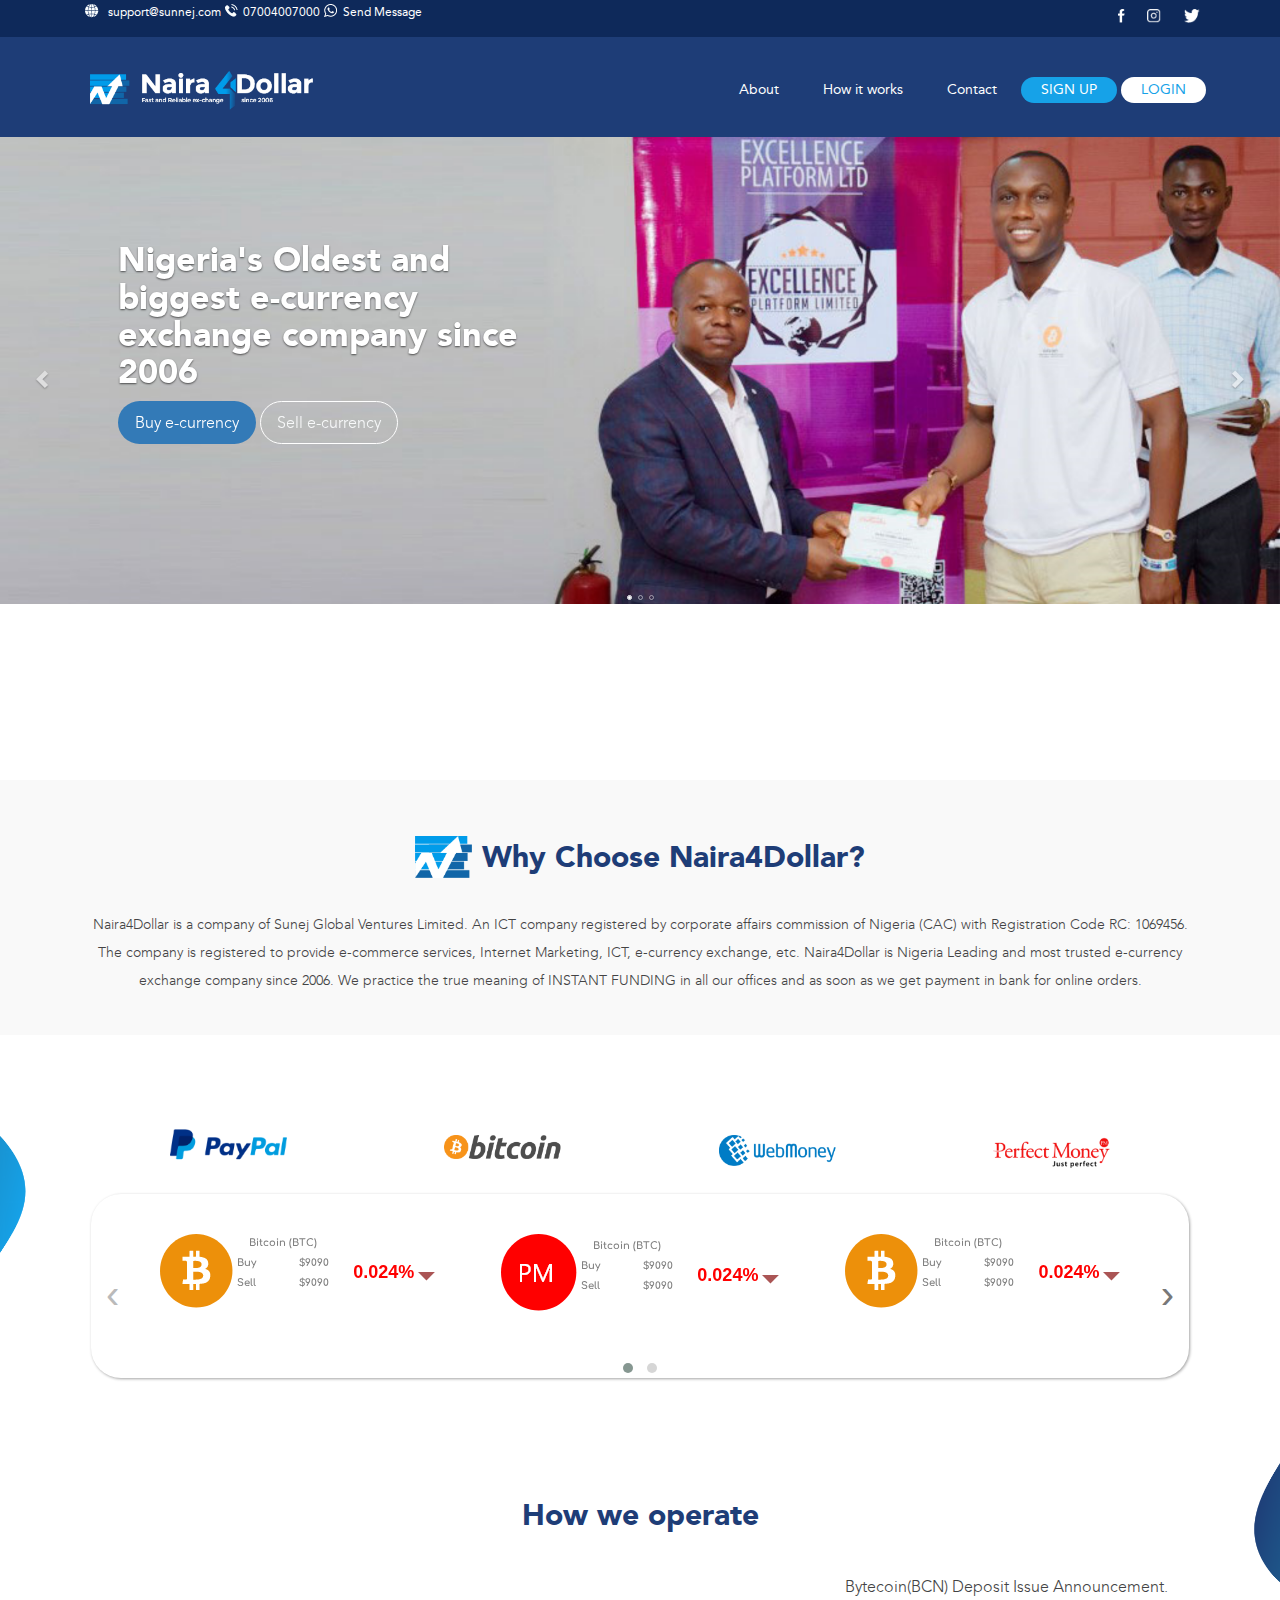
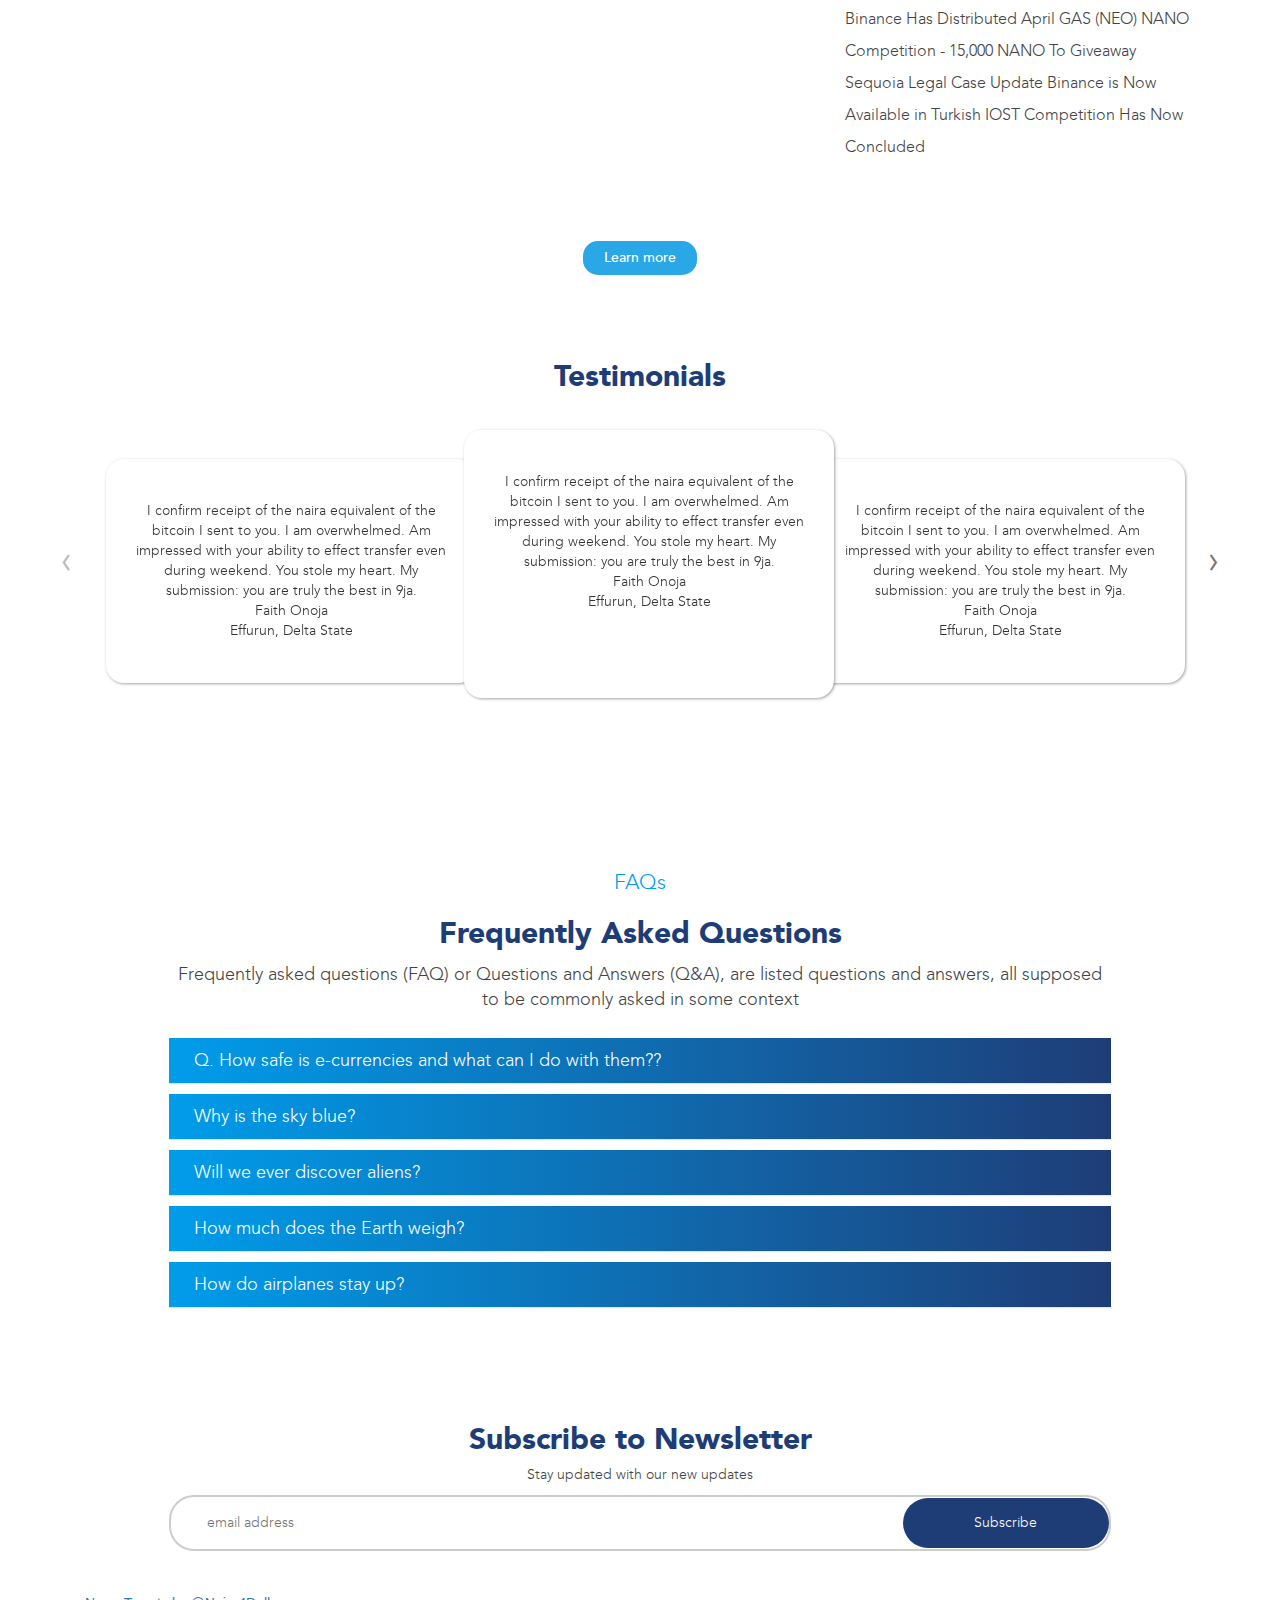
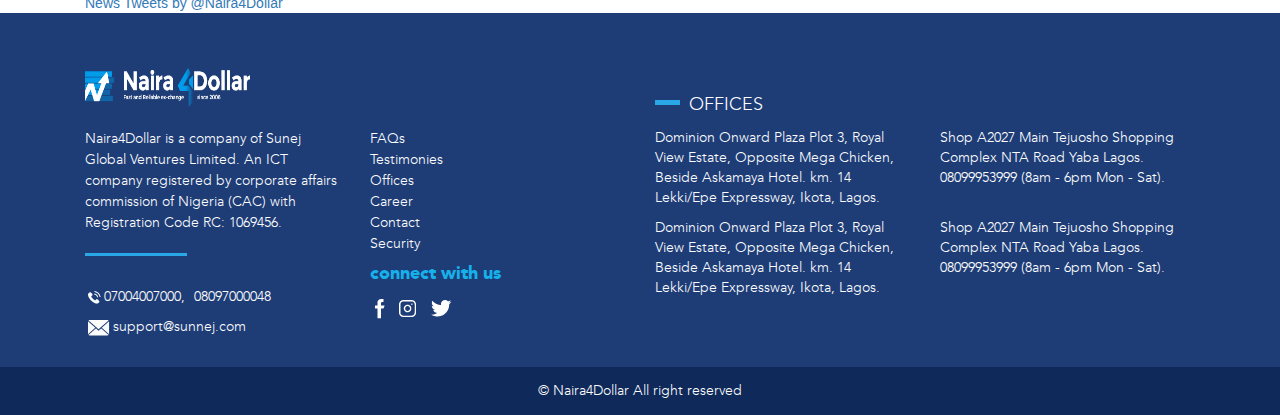
==== index.html @ 86e7f6fc "bug fix" ====
<html lang="en">
<head>
    <meta charset="UTF-8">
    <meta name="viewport" content="width=device-width, initial-scale=1.0">
    <meta http-equiv="X-UA-Compatible" content="ie=edge">
    <title>Naira4Dollar | Home</title>
    <link rel="stylesheet" href="https://code.ionicframework.com/ionicons/2.0.1/css/ionicons.min.css">
    <!-- owl carousel stylesheet -->
    <link rel="stylesheet" href="./OwlCarousel2-2.3.4/dist/assets/owl.carousel.css">
    <link rel="stylesheet" href="./OwlCarousel2-2.3.4/dist/assets/owl.theme.default.min.css">
    <!-- Bootstrap Stylesheet -->
    <link rel="stylesheet" href="https://stackpath.bootstrapcdn.com/bootstrap/4.3.1/css/bootstrap.min.css" integrity="sha384-ggOyR0iXCbMQv3Xipma34MD+dH/1fQ784/j6cY/iJTQUOhcWr7x9JvoRxT2MZw1T" crossorigin="anonymous">
    <!-- project stylesheet -->
    <link rel="stylesheet" href="./css/style.css">
    <link href="https://fonts.googleapis.com/css?family=Comfortaa:300,400,500,600,700&display=swap" rel="stylesheet">

    <!-- Bootstrap Scripts -->
    <link rel="stylesheet" href="https://maxcdn.bootstrapcdn.com/bootstrap/3.4.0/css/bootstrap.min.css">

    <script src="https://code.jquery.com/jquery-3.3.1.slim.min.js" integrity="sha384-q8i/X+965DzO0rT7abK41JStQIAqVgRVzpbzo5smXKp4YfRvH+8abtTE1Pi6jizo" crossorigin="anonymous"></script>
  
    <script src="https://ajax.googleapis.com/ajax/libs/jquery/3.4.1/jquery.min.js"></script>
    <script src="https://maxcdn.bootstrapcdn.com/bootstrap/3.4.0/js/bootstrap.min.js"></script>
    <style>
      .owl-prev{
        left: -30px;
      }
      .owl-next{
        right: -30px;
      }
      .owl-prev, .owl-next {
        position: absolute;
      }
      .owl-prev span, .owl-next span{
        font-size: 60px;
        color: #787878
      }
      .owl.theme .owl-nav [class*="owl-"]:hover{
        background-color: transparent;
      }
    </style>
  </head>
<body>
    <div class="container-fluid px-0">
        <!-- navbar -->
        <header>
                <div class="container top-nav">
                    <div class="row">
                        <div class="col-lg-6 col-8">
                            <img src="./images/globe.png" alt="globe image"> <a href="mailto:support@sunnej.com">support@sunnej.com</a>
                            <img src="./images/call.png" alt="call image" /><a href="tel:+2347004007000">07004007000</a>
                            <img src="./images/whatsapp.png" alt="whatsapp image" /><a href="">Send Message</a>
                        </div>
                        <div class="col-lg-6 col-4 padding-lr0">
                            <span class="float-right">
                                <a href="https://www.facebook.com/Naira4dollar-1039979582847102/" target="_blank" rel="noopener noreferrer"><img src="./images/facebook.png" alt=""></a> 
                               <a href="https://instagram.com/naira4dollar" target="_blank" rel="noopener noreferrer"><img src="./images/instagram.png" alt=""></a> 
                               <a href="https://twitter.com/Naira4Dollar" target="_blank" rel="noopener noreferrer"><img src="./images/tiwtter.png" alt=""></a> 
                            </span>
                        </div>
                    </div>
                </div>
                <section class="navigation">
                        <div class="nav-container">
                          <div class="brand">
                            <a href="index.html">
                                <img class="logo" src="./images/Group 537.png" alt="logo">
                            </a>
                          </div>
                          <nav class="">
                            <div class="nav-mobile"><a id="nav-toggle" href="#!"><span></span></a></div>
                            <ul class="nav-list">
                              <img class="hide-desktop" src="./images/logo-2.png" alt="">
                              <li>
                                <a href="./about.html">About</a>
                              </li>
                              <li>
                                <a href="./howItWorks.html">How it works</a>
                              </li>
                              
                              <li>
                                <a href="./contact.html">Contact</a>
                              </li>
                              
                              <li>
                                <a href="./register.html">SIGN UP</a>
                              </li>
                              <li>
                                <a href="./login.html">LOGIN</a>
                              </li>
                            </ul>
                          </nav>
                        </div>
                      </section>
        </header>

        <div class="carousel-wrapper">
          <div id="myCarousel" class="carousel slide" >
            <!-- Indicators -->
            <ol class="carousel-indicators">
              <li data-target="#myCarousel" data-slide-to="0" class="active"></li>
              <li data-target="#myCarousel" data-slide-to="1"></li>
              <li data-target="#myCarousel" data-slide-to="2"></li>
            </ol>
        
            <!-- Wrapper for slides -->
            <div class="carousel-inner">
        
              <div class="item active">
                <img src="./images/Mask Group 15.png" alt="Los Angeles" style="width:100%;">
                <div class="carousel-caption">
                  <h3>Nigeria's Oldest and biggest e-currency exchange company since 2006</h3>
                  <div class="btn-container">
                    <button class="btn btn-primary btn-lg buy">Buy e-currency</button>
                    <button class="btn btn-outline-light btn-lg sell">Sell e-currency</button>
                  </div>
                </div>
              </div>
        
              <div class="item">
                <img src="./images/Mask Group 15@2x.png" alt="Chicago" style="width:100%;">
                <div class="carousel-caption">
                  <h3>Nigeria's Oldest and biggest e-currency exchange company since 2006</h3>
                  <div class="btn-container">
                    <button class="btn btn-primary btn-lg buy">Buy e-currency</button>
                    <button class="btn btn-outline btn-lg sell">Sell e-currency</button>
                  </div>
                </div>
              </div>
            
              <div class="item">
                <img src="./images/Mask Group 15@2x.png" alt="New York" style="width:100%;">
                <div class="carousel-caption">
                  <h3>Nigeria's Oldest and biggest e-currency exchange company since 2006</h3>
                  <div class="btn-container">
                    <button class="btn btn-primary btn-lg buy">Buy e-currency</button>
                    <button class="btn btn-outline btn-lg sell">Sell e-currency</button>
                  </div>
                </div>
              </div>
          
            </div>
        
            <!-- Left and right controls -->
            <a class="left carousel-control no-bg-image" href="#myCarousel" data-slide="prev">
              <span class="glyphicon glyphicon-chevron-left"></span>
              <span class="sr-only">Previous</span>
            </a>
            <a class="right carousel-control no-bg-image" href="#myCarousel" data-slide="next">
              <span class="glyphicon glyphicon-chevron-right"></span>
              <span class="sr-only">Next</span>
            </a>
          </div>
        </div>

      
        <div class="why-choose">  
            <div class="container">
              <div class="header text-center">
                  <img src="./images/trend.png" alt="trend graph"><h2>Why Choose Naira4Dollar?</h2>
              </div>
                <div class="row">
                  <div class="col-md-12">
                      Naira4Dollar is a company of Sunej Global Ventures Limited. An ICT company registered by corporate affairs commission of Nigeria (CAC) with Registration Code RC: 1069456. The company is registered to provide e-commerce services, Internet Marketing, ICT, 
                      e-currency exchange, etc. Naira4Dollar is Nigeria Leading and most trusted e-currency exchange company since 2006. We practice the true meaning of INSTANT FUNDING in all our offices and as soon as we get payment in bank for online orders.
                  </div>
                </div>
            </div>
        </div>

        <div class="weird-ellipse">
          <img src="./images/ellipse.png" class="ellipse-one" alt="">
          <img src="./images/ellipse.png" class="ellipse-two" alt="">
        </div>
        <div class="container payment-images">
          <div class="row coin-images-container">
            <div class="col-md-3 col-3 text-center">
              <img src="./images/paypal.png" alt="" class="img-fluid paypal-adjust">
            </div>
            <div class="col-md-3 col-3 text-center">
              <img src="./images/bitcoin.png" alt="" class="img-fluid">
            </div>
            <div class="col-md-3 col-3 text-center">
              <img src="./images/webMoney.png" alt="" class="img-fluid">
            </div>
            <div class="col-md-3 col-3 text-center">
              <img src="./images/perfectMoney.png" alt="" class="img-fluid">
            </div>
            <div class="col-md-12 rates hide-mobile">
                <div class="owl-carousel owl-theme">
                    <div class="item">
                      <div class="coin-image">
                        <img src="./images/bt.png" alt="">
                      </div>
                      <div class="rate-stats">
                        <span>Bitcoin (BTC)</span>
                        <span>Buy <span>$9090</span> </span>
                        <span>Sell <span>$9090</span></span>
                      </div>
                      <div class="rate-change">
                        <span>0.024%</span>
                        <img src="./images/arrow-down.png" alt="">
                      </div>
                    </div>
                    <div class="item">
                        <div class="coin-image">
                          <img src="./images/Group 770.png" alt="">
                        </div>
                        <div class="rate-stats">
                          <span>Bitcoin (BTC)</span>
                          <span>Buy <span>$9090</span> </span>
                          <span>Sell <span>$9090</span></span>
                        </div>
                        <div class="rate-change">
                          <span>0.024%</span>
                          <img src="./images/arrow-down.png" alt="">
                        </div>
                      </div>
                      <div class="item">
                        <div class="coin-image">
                          <img src="./images/bt.png" alt="">
                        </div>
                        <div class="rate-stats">
                          <span>Bitcoin (BTC)</span>
                          <span>Buy <span>$9090</span> </span>
                          <span>Sell <span>$9090</span></span>
                        </div>
                        <div class="rate-change">
                          <span>0.024%</span>
                          <img src="./images/arrow-down.png" alt="">
                        </div>
                      </div>
                      <div class="item">
                        <div class="coin-image">
                          <img src="./images/bt.png" alt="">
                        </div>
                        <div class="rate-stats">
                          <span>Bitcoin (BTC)</span>
                          <span>Buy <span>$9090</span> </span>
                          <span>Sell <span>$9090</span></span>
                        </div>
                        <div class="rate-change">
                          <span>0.024%</span>
                          <img src="./images/arrow-down.png" alt="">
                        </div>
                      </div>
                      <div class="item">
                        <div class="coin-image">
                          <img src="./images/bt.png" alt="">
                        </div>
                        <div class="rate-stats">
                          <span>Bitcoin (BTC)</span>
                          <span>Buy <span>$9090</span> </span>
                          <span>Sell <span>$9090</span></span>
                        </div>
                        <div class="rate-change">
                          <span>0.024%</span>
                          <img src="./images/arrow-down.png" alt="">
                        </div>
                      </div>                   
                    
                </div>
            </div> 
        
              <div class="col-md-12 hide-desktop padding-lr0">
                  <div class="purchase-coin ">
                    <div class="signature-wrapper">
                        <div class="coin-image">
                            <img src="./images/bt.png" alt="">
                          </div>
                          <div class="rate-stats">
                            <span>Bitcoin (BTC)</span>
                            <span>Buy <span>$9090</span> </span>
                            <span>Sell <span>$9090</span></span>
                          </div>
                          <div class="rate-change">
                            <span>0.024</span>
                            <img src="./images/arrow-down.png" alt="">
                          </div>
                          
                    </div>
                    <div class="signature-wrapper">
                        <div class="coin-image">
                            <img src="./images/bt.png" alt="">
                          </div>
                          <div class="rate-stats">
                            <span>Bitcoin (BTC)</span>
                            <span>Buy <span>$9090</span> </span>
                            <span>Sell <span>$9090</span></span>
                          </div>
                          <div class="rate-change">
                            <span>0.024</span>
                            <img src="./images/arrow-down.png" alt="">
                          </div>
                          
                    </div>
                    <div class="signature-wrapper">
                        <div class="coin-image">
                            <img src="./images/Group 770.png" alt="">
                          </div>
                          <div class="rate-stats">
                            <span>Bitcoin (BTC)</span>
                            <span>Buy <span>$9090</span> </span>
                            <span>Sell <span>$9090</span></span>
                          </div>
                          <div class="rate-change">
                            <span>0.024</span>
                            <img src="./images/arrow-down.png" alt="">
                          </div>
                          
                    </div>
                      
                      
                    </div>
              </div>
                
              
                     
          </div>
          
              
         
          
        </div>
        <div class="container operate">
            <div class="text-center"><h2>How we operate</h2></div>
            <div class="row">
                
                <div class="col-md-4">
                    <iframe width="100%" height="250" frameborder="0" src="https://www.youtube.com/embed/k0AQb5_U7mo"></iframe>
                </div>
                <div class="col-md-4">
                    <iframe width="100%" height="250" frameborder="0" src="https://www.youtube.com/embed/k0AQb5_U7mo"></iframe>
                  <!-- <video src="https://www.w3schools.com/html/mov_bbb.mp4" controls></video> -->
                </div>
                <div class="col-md-4 operate-caption">
                    Bytecoin(BCN) Deposit Issue Announcement. Binance Has Distributed April GAS (NEO)
                    NANO Competition - 15,000 NANO To Giveaway Sequoia Legal Case Update Binance is Now Available in Turkish IOST Competition Has Now Concluded
                    
                </div>
                <div class="col-md-12 learn-more text-center"><a>Learn more</a></div>
            </div> 
        </div>

        <div class="container testimonials">
          <div class="text-center"><h2>Testimonials</h2></div>
          <div class="owl-carousel owl-theme">
              <div class="item text-center">
                <div class="testimonial-text">
                    I confirm receipt of the naira equivalent of the bitcoin I sent to you. I am overwhelmed. Am impressed with your ability to effect transfer even during weekend. You stole my heart. My submission: you are truly the best in 9ja.                    
                </div>
                <div class="testionial-name">  
                    Faith Onoja 
                </div>
                <div class="testimonial-location">
                    Effurun, Delta State 
                </div>
              </div>
              <div class="item text-center">
                  <div class="testimonial-text">
                      I confirm receipt of the naira equivalent of the bitcoin I sent to you. I am overwhelmed. Am impressed with your ability to effect transfer even during weekend. You stole my heart. My submission: you are truly the best in 9ja.                    
                  </div>
                  <div class="testionial-name">  
                      Faith Onoja 
                  </div>
                  <div class="testimonial-location">
                      Effurun, Delta State 
                  </div>
                </div>
                                            
                <div class="item text-center">
                    <div class="testimonial-text">
                        I confirm receipt of the naira equivalent of the bitcoin I sent to you. I am overwhelmed. Am impressed with your ability to effect transfer even during weekend. You stole my heart. My submission: you are truly the best in 9ja.                    
                    </div>
                    <div class="testionial-name">  
                        Faith Onoja 
                    </div>
                    <div class="testimonial-location">
                        Effurun, Delta State 
                    </div>
                  </div> 
                  <div class="item text-center">
                    <div class="testimonial-text">
                        I confirm receipt of the naira equivalent of the bitcoin I sent to you. I am overwhelmed. Am impressed with your ability to effect transfer even during weekend. You stole my heart. My submission: you are truly the best in 9ja.                    
                    </div>
                    <div class="testionial-name">  
                        Faith Onoja 
                    </div>
                    <div class="testimonial-location">
                        Effurun, Delta State 
                    </div>
                  </div>
                  <div class="item text-center">
                    <div class="testimonial-text">
                        I confirm receipt of the naira equivalent of the bitcoin I sent to you. I am overwhelmed. Am impressed with your ability to effect transfer even during weekend. You stole my heart. My submission: you are truly the best in 9ja.                    
                    </div>
                    <div class="testionial-name">  
                        Faith Onoja 
                    </div>
                    <div class="testimonial-location">
                        Effurun, Delta State 
                    </div>
                  </div>             
          </div>
        </div>

        <div class="container">
          <div class="faq">
              <div class="faq-heading text-center">
                  <h6>FAQs</h6>
                  <h2>Frequently Asked Questions</h2>
                  <p>Frequently asked questions (FAQ) or Questions and Answers (Q&A), are listed questions and answers,
                      all supposed to be commonly asked in some context
                  </p>
              </div>
              
          
              <div class="accordion">
                <div class="accordion-item">
                  <a>Q. How safe is e-currencies and what can I do with them??</a>
                  <div class="content">
                    <p>A. No one can guaranttee the safety of e-currencies, they can disappear anytime. Just buy/keep as much as you need only. E-currencies are used online as means of exchange for goods and services over the internet. Before you can use e-currency, the merchant/beneficiary must accept it. 
                        E-currencies are mostly used for Forex, Gambling/games, Investments, ad bookings, hosting/Domain names, etc. .</p>
                  </div>
                </div>
                <div class="accordion-item">
                  <a>Why is the sky blue?</a>
                  <div class="content">
                    <p>Lorem ipsum dolor sit amet, consectetur adipiscing elit, sed do eiusmod tempor incididunt ut labore et dolore magna aliqua. Elementum sagittis vitae et leo duis ut. Ut tortor pretium viverra suspendisse potenti.</p>
                  </div>
                </div>
                <div class="accordion-item">
                  <a>Will we ever discover aliens?</a>
                  <div class="content">
                    <p>Lorem ipsum dolor sit amet, consectetur adipiscing elit, sed do eiusmod tempor incididunt ut labore et dolore magna aliqua. Elementum sagittis vitae et leo duis ut. Ut tortor pretium viverra suspendisse potenti.</p>
                  </div>
                </div>
                <div class="accordion-item">
                  <a>How much does the Earth weigh?</a>
                  <div class="content">
                    <p>Lorem ipsum dolor sit amet, consectetur adipiscing elit, sed do eiusmod tempor incididunt ut labore et dolore magna aliqua. Elementum sagittis vitae et leo duis ut. Ut tortor pretium viverra suspendisse potenti.</p>
                  </div>
                </div>
                <div class="accordion-item">
                  <a>How do airplanes stay up?</a>
                  <div class="content">
                    <p>Lorem ipsum dolor sit amet, consectetur adipiscing elit, sed do eiusmod tempor incididunt ut labore et dolore magna aliqua. Elementum sagittis vitae et leo duis ut. Ut tortor pretium viverra suspendisse potenti.</p>
                  </div>
                </div>
              </div>
              
          </div>
            
          </div>

        <div class="container">
          <div class="newsletter text-center">
            <div class="newsletter-heading">
                <h2>Subscribe to Newsletter</h2>
                <p>Stay updated with our new updates</p>
            </div>
            <div class="input-subscribe">
              <div class="input">
                <input type="text" name="" id="" placeholder="email address">
              </div>
              <div class="submit">
                <button type="submit">Subscribe</button>
              </div>
            </div>
          </div>
        </div>
        <div class="container">
          <div class="tweet-tweet"><a class="twitter-timeline" height="750" href="https://twitter.com/Naira4Dollar/favorites" data-widget-id="339222108657840128" data-chrome="nofooter ">News Tweets by @Naira4Dollar</a>
            <script>!function(d,s,id){var js,fjs=d.getElementsByTagName(s)[0],p=/^http:/.test(d.location)?'http':'https';if(!d.getElementById(id)){js=d.createElement(s);js.id=id;js.src=p+"://platform.twitter.com/widgets.js";fjs.parentNode.insertBefore(js,fjs);}}(document,"script","twitter-wjs");</script>
            </div>
            
        </div>

        <footer>
            <div class="container">
              <div class="row">
                <div class="col-md-3 about">
                  <div class="footer-heading">
                    <img src="./images/Group 537.png" alt="">
                  </div>
                  <div class="footer-content">
                    <p>Naira4Dollar is a company of Sunej Global Ventures Limited. An ICT company registered by corporate affairs commission of Nigeria (CAC) with Registration Code RC: 1069456. </p>
                    
                  </div>
                  <div class="media-footer">
                      <a href="tel:+2347004007000"><img src="./images/call.png" alt="call image" />07004007000,</a>
                      <a href="tel:+2347004007000">08097000048</a>
                      <a href="mailto:support@sunnej.com"> <img src="./images/Group 665.png" alt="globe image">support@sunnej.com</a>
                      
        
                  </div>
                </div>
                <div class="col-md-3 twitter">
                  <!-- <div class="twitter-feed">
                      <a class="twitter-timeline" href="https://twitter.com/Naira4Dollar?ref_src=twsrc%5Etfw">Tweets by Naira4Dollar</a> <script async src="https://platform.twitter.com/widgets.js" charset="utf-8"></script>
                  </div> -->
                  <div class="static-pages">
                      <div class="footer-heading">
                          <img src="./images/Group 537.png" alt="">
                      </div>
                    <ul class="page-listing">
                        <li>FAQs</li>
                        <li>Testimonies</li>
                        <li>Offices</li>
                        <li>Career</li>
                        <li>Contact</li>
                        <li>Security</li>
                        
                    </ul>
                    <div class="social-links">
                      <h4>connect with us</h4>
                      <img src="./images/facebook.png" alt="">
                      <img src="./images/instagram.png" alt="">
                      <img src="./images/tiwtter.png" alt="">
                    </div>
                  </div>
                </div>
                <div class="col-md-6 offices">
                    <div class="footer-heading">
                        <span></span><h5>OFFICES</h5>
                    </div>
                    <div class="row">
                      <div class="col-6">
                          <p>
                              Dominion Onward Plaza 
                              Plot 3, Royal View Estate, 
                              Opposite Mega Chicken, 
                              Beside Askamaya Hotel. 
                              km. 14 Lekki/Epe Expressway, 
                              Ikota, Lagos.
                      </p> 
                    
                      </div>
                      <div class="col-6">
                          <p>
                              Shop A2027 Main Tejuosho Shopping Complex
                              NTA Road Yaba Lagos. 
                              08099953999
                              (8am - 6pm Mon - Sat).
                      </p>
                      </div>
                      <div class="col-6">
                          <p>
                              Dominion Onward Plaza 
                              Plot 3, Royal View Estate, 
                              Opposite Mega Chicken, 
                              Beside Askamaya Hotel. 
                              km. 14 Lekki/Epe Expressway, 
                              Ikota, Lagos.
                      </p> 
                    
                      </div>
                      <div class="col-6">
                          <p>
                              Shop A2027 Main Tejuosho Shopping Complex
                              NTA Road Yaba Lagos. 
                              08099953999
                              (8am - 6pm Mon - Sat).
                        </p>
                      </div>
                    </div>
                </div>
                
              </div>
            </div>
            <div class="footer-bottom">
                <span>&copy; Naira4Dollar All right reserved</span>
            </div>
          </footer>
        
      

    </div>
    <!-- <script>
      $(document).ready(function(){
        $(".owl-carousel").owlCarousel();
      });
    </script> -->
  
    <script>
      const items = document.querySelectorAll(".accordion a");

      function toggleAccordion(){
        this.classList.toggle('active');
        this.nextElementSibling.classList.toggle('active');
      }
      items.forEach(item => item.addEventListener('click', toggleAccordion));
    </script>
    
    <!-- <script src="./js/faq.js"></script> -->
    <script src="./js/navbar.js"></script>
    <script src="https://cdnjs.cloudflare.com/ajax/libs/OwlCarousel2/2.3.4/owl.carousel.min.js"></script>
    <script src="./OwlCarousel2-2.3.4/docs/assets/vendors/jquery.min.js"></script>
    <script src="./OwlCarousel2-2.3.4/dist/owl.carousel.js"></script>
    <script>
    $(document).ready(function(){
      $('.owl-carousel').on('initialized.owl.carousel translate.owl.carousel', function(e){
                  idx = e.item.index;
                  console.log(idx);
                  $('.owl-item.remove-padding').removeClass('remove-padding');
                  $('.owl-item.medium').removeClass('medium');
                  $('.owl-item.remove-paddingg').removeClass('remove-paddingg');
                  // $('.owl-item').eq(idx).addClass('big');
                  $('.owl-item').eq(idx-4).addClass('medium');
                  $('.owl-item').eq(idx+4).addClass('remove-padding');
                  $('.owl-item').eq(idx-2).addClass('remove-paddingg');
                  
          });

          $('.owl-carousel').owlCarousel({
              loop:false,
              margin:10,
              responsiveClass:true,
              autoplay:false,
              responsive:{
                  0:{
                      items:1,
                      nav:true
                  },
                  600:{
                      items:1,
                      nav:false
                  },
                  1000:{
                      items:3,
                      nav:true,
                      loop:false
                  }
              }
          })

          
    });

   
    </script>
    <script>
      window.onload = setInterval(runScript, 1000)
      
      function runScript(){
        if(document.getElementById('twitter-widget-0')){
          console.log(true);
          var twitterText =  document.querySelectorAll('.timeline-Tweet-text');
          for (let index = 0; index < twitterText.length; index++) {
            const element = twitterText[index];
            element.style.fontSize = "16px !important";
        
          }
        }
       
      }
     
    </script>
    <script src="./js/instafeed.js"></script>
    <script type="text/javascript">
      var feed = new Instafeed({
          get: 'tagged',
          tagName: 'awesome',
          clientId: '46ed85b0bd5f4029be1743af7db867c6',
          userId: '3953285504', 
          accessToken: ''
      });
      feed.run();
  </script>  
    <!-- <script>
          var owlBtns = document.querySelectorAll('.testimonials .owl-nav button span');
          var activeOnes = [];
          console.log(owlBtns)
          Array.from(owlBtns).forEach(element => {
            element.addEventListener('click', () => {
              var inactiveOnes = document.querySelectorAll('.testimonials .owl-carousel .owl-stage .item')
              inactiveOnes[0].classList.remove('middle-testimonial');
              activeOnes = document.querySelectorAll('.testimonials .owl-carousel .owl-stage .active')
              activeOnes[1].classList.add('middle-testimonial');
            })
          });
          
    
      </script> -->
</body>
</html>
---- css/style.css ----
@charset "UTF-8";
@font-face {
  font-family: "Avenir Black";
  src: url("../fonts/Avenir-Black-webfont.woff");
}

@font-face {
  font-family: "Avenir Light";
  src: url("../fonts/avenir-light-webfont.woff");
}

@font-face {
  font-family: "Avenir Medium";
  src: url("../fonts/Avenir-Medium-webfont.woff");
}

@font-face {
  font-family: "Avenir Roman";
  src: url("../fonts/Avenir-Roman-webfont.woff");
}

body {
  margin: 0;
  overflow-x: hidden;
  font-family: "Avenir Light";
}

div {
  margin: 0;
}

.hide-desktop {
  display: none;
}

@media screen and (max-width: 768px) {
  .hide-desktop {
    display: block;
  }
}

.hide-mobile {
  display: none;
}

@media screen and (min-width: 767px) {
  .hide-mobile {
    display: block;
  }
}

.padding-lr0 {
  position: relative;
}

@media screen and (min-width: 767px) {
  .padding-lr0 {
    padding-left: 0px !important;
    padding-right: 0px !important;
  }
}

.padding-left0_ {
  position: relative;
}

@media screen and (min-width: 767px) {
  .padding-left0_ {
    padding-left: 0px !important;
  }
}

@media screen and (min-width: 767px) {
  .padding-right0_ {
    padding-right: 0px !important;
  }
}

.row_ {
  display: -webkit-box;
  display: -ms-flexbox;
  display: flex;
  -ms-flex-wrap: wrap;
      flex-wrap: wrap;
}

.col_ {
  -webkit-box-flex: 1;
      -ms-flex: 1 0 18%;
          flex: 1 0 18%;
  /* The important bit. This percentage decides your columns. 
   The percent can be px. It just represents your minimum starting width.
    */
  margin: 5px;
  background: tomato;
  height: auto;
  color: white;
  display: -webkit-box;
  display: -ms-flexbox;
  display: flex;
  -webkit-box-align: center;
      -ms-flex-align: center;
          align-items: center;
  -webkit-box-pack: center;
      -ms-flex-pack: center;
          justify-content: center;
}

.owl-carousel .owl-item.big {
  background: #ac0000 !important;
}

.purchase-coin {
  -webkit-box-shadow: 1px 1px 3px rgba(0, 0, 0, 0.36);
          box-shadow: 1px 1px 3px rgba(0, 0, 0, 0.36);
  color: #808080;
  padding: 2rem 1rem 0rem 0rem;
  border-radius: 30px;
}

.purchase-coin .signature-wrapper .coin-image {
  display: inline-block;
}

.purchase-coin .signature-wrapper .coin-image img {
  width: 100%;
}

.purchase-coin .signature-wrapper .rate-stats {
  display: inline-block;
  top: 10px;
  padding-left: 10px;
  position: relative;
}

.purchase-coin .signature-wrapper .rate-stats img {
  width: 100%;
}

.purchase-coin .signature-wrapper .rate-stats span {
  display: block;
  font-family: "Comfortaa", cursive;
  font-weight: bolder;
  font-size: 10px;
  line-height: 2;
}

.purchase-coin .signature-wrapper .rate-stats span span {
  padding-left: 40px;
  display: inline-block;
}

.purchase-coin .signature-wrapper .rate-change {
  display: inline-block;
  position: relative;
  top: 20px;
  padding-left: 10px;
}

.purchase-coin .signature-wrapper .rate-change img {
  width: 40%;
  left: 40px;
  bottom: 20px;
  position: relative;
}

.purchase-coin .signature-wrapper .rate-change span {
  display: inline-block;
  font-weight: bolder;
  font-size: 18px;
  color: red;
}

#upload-avatar {
  z-index: 99991080 !important;
}

#upload-avatar .modal-content {
  width: 80%;
}

#upload-avatar .modal-content form select {
  width: 90%;
  padding: 0.8em;
}

#upload-avatar .modal-content form input {
  width: 90%;
  padding: 0.5em;
}

#upload-avatar .modal-content form button {
  background-color: aqua;
}

@media only screen and (max-width: 800px) {
  /* Force table to not be like tables anymore */
  #no-more-tables table,
  #no-more-tables thead,
  #no-more-tables tbody,
  #no-more-tables th,
  #no-more-tables td,
  #no-more-tables tr {
    display: block;
  }
  /* Hide table headers (but not display: none;, for accessibility) */
  #no-more-tables thead tr {
    position: absolute;
    top: -9999px;
    left: -9999px;
  }
  #no-more-tables tr {
    border: 1px solid #ccc;
  }
  #no-more-tables td {
    /* Behave  like a "row" */
    border: none;
    border-bottom: 1px solid #eee;
    position: relative;
    padding-left: 50%;
    white-space: normal;
    text-align: left;
  }
  #no-more-tables td:before {
    /* Now like a table header */
    position: absolute;
    /* Top/left values mimic padding */
    top: 6px;
    left: 6px;
    width: 45%;
    padding-right: 10px;
    white-space: nowrap;
    text-align: left;
    font-weight: bold;
  }
  /*
	Label the data
	*/
  #no-more-tables td:before {
    content: attr(data-title);
  }
}

.invalid {
  background-color: #e8f0fe !important;
}

@media screen and (min-width: 1400px) {
  .container {
    max-width: 1260px !important;
    width: 1140px !important;
  }
}

.timeline-Tweet-text {
  font-size: 20px !important;
}

@media screen and (min-width: 600px) {
  .owl-carousel .owl-item.remove-padding {
    visibility: hidden;
  }
}

@media screen and (min-width: 600px) {
  .owl-carousel .owl-item.remove-paddingg {
    visibility: hidden;
  }
}

@media screen and (min-width: 600px) {
  .owl-carousel .owl-item.medium {
    margin-right: -11px !important;
    position: relative;
    bottom: 50px;
    border-radius: 18px;
    z-index: 99999999999999;
    width: 380px;
  }
  .owl-carousel .owl-item.medium .item {
    margin: 2em 0 !important;
    height: 268px;
    -webkit-box-shadow: 1px 1px 3px rgba(0, 0, 0, 0.36);
            box-shadow: 1px 1px 3px rgba(0, 0, 0, 0.36);
    z-index: 999999 !important;
    background-color: white;
  }
}

.owl-theme .owl-nav [class*=owl-]:hover {
  background: none;
  color: #FFF;
  text-decoration: none;
  outline: none;
}

header {
  position: fixed;
  width: 100%;
  z-index: 99999;
  background-color: #0E295A;
}

header .top-nav {
  font-family: "Avenir Roman" !important;
  position: relative;
  height: 37px;
}

header .top-nav .float-right img {
  width: 85%;
  padding: 5px;
}

header .top-nav .float-right img:nth-child(2) {
  width: 85%;
  padding: 5px;
}

header .top-nav .float-right img:nth-child(3) {
  width: 85%;
  padding: 5px 0 5px 5px;
}

header .top-nav a {
  text-decoration: none;
  color: #ffffff;
  padding-left: 5px;
  vertical-align: middle;
  display: inline-block;
  padding-top: 4px;
  font-size: 12px;
}

@media screen and (max-width: 600px) {
  header .top-nav a {
    font-size: 7px;
    padding-left: 1px;
  }
}

header .top-nav a img {
  padding-left: 8px;
  vertical-align: middle;
  padding-top: 4px;
  width: 85%;
}

@media screen and (max-width: 600px) {
  header .top-nav a img {
    width: 5%;
    padding-left: 1px;
  }
}

.navigation {
  height: 100px;
  background: #1E3D77;
  width: 100%;
  padding-right: 15px;
  padding-left: 15px;
  margin-right: auto;
  margin-left: auto;
}

@media screen and (max-width: 799px) {
  .navigation {
    padding-right: 0;
    padding-left: 0;
  }
}

.brand {
  position: absolute;
  padding-left: 20px;
  float: left;
  line-height: 100px;
  text-transform: uppercase;
  font-size: 1.4em;
}

@media screen and (max-width: 570px) {
  .brand {
    padding-left: 15px;
  }
}

.brand a,
.brand a:visited {
  color: #ffffff;
  text-decoration: none;
}

.brand a img,
.brand a:visited img {
  width: 60%;
  padding-top: 30px;
}

@media screen and (max-width: 570px) {
  .brand a img,
  .brand a:visited img {
    padding-top: 15px;
  }
}

.nav-container {
  max-width: 1000px;
  margin: 0 auto;
}

@media screen and (min-width: 1200px) {
  .nav-container {
    max-width: 1140px;
  }
}

nav {
  float: right;
}

nav ul {
  list-style: none;
  margin: 40px 0px 0px 0px;
  padding: 0;
}

@media screen and (max-width: 760px) {
  nav ul {
    background-color: white;
    border-top: 7px solid #2AA7E6;
  }
  nav ul img {
    position: relative;
    width: 55%;
    padding: 15px;
    bottom: 24px;
  }
}

nav ul li {
  float: left;
  position: relative;
  margin-right: 4px;
}

@media screen and (max-width: 768px) {
  nav ul li:nth-child(2) {
    background-color: rgba(42, 167, 230, 0.1);
  }
  nav ul li:nth-child(2):after {
    display: block;
    content: "";
    border-bottom: 1px solid #fff;
    width: 70%;
    margin-left: 35px;
  }
}

@media screen and (max-width: 768px) {
  nav ul li:nth-child(3) {
    background-color: rgba(42, 167, 230, 0.1);
  }
  nav ul li:nth-child(3):after {
    display: block;
    content: "";
    border-bottom: 1px solid #fff;
    width: 70%;
    margin-left: 35px;
  }
}

@media screen and (max-width: 768px) {
  nav ul li:nth-child(4) {
    background-color: rgba(42, 167, 230, 0.1);
    margin-bottom: 15px;
  }
  nav ul li:nth-child(4):after {
    display: block;
    content: "";
    border-bottom: 1px solid #fff;
    width: 70%;
    margin-left: 35px;
  }
}

@media screen and (max-width: 768px) {
  nav ul li:nth-child(5) {
    text-align: center;
  }
}

nav ul li:nth-child(5) a {
  background-color: #16A2E8;
  color: white;
  z-index: 99999;
  border-radius: 15px;
  padding: 6px 20px;
}

nav ul li:nth-child(5) a:visited {
  color: #ffffff;
}

@media screen and (max-width: 799px) {
  nav ul li:nth-child(5) a {
    text-align: center;
    width: 80%;
    margin-right: 3.5%;
    margin-bottom: 8px;
    color: white !important;
  }
}

@media screen and (min-width: 768px) {
  nav ul li:nth-child(6) {
    text-align: center;
  }
}

nav ul li:nth-child(6) a {
  background-color: #ffffff;
  z-index: 99999;
  border-radius: 15px;
  padding: 6px 20px;
  color: #16A2E8;
}

@media screen and (max-width: 799px) {
  nav ul li:nth-child(6) a {
    background-color: #1E3D77;
    color: white !important;
    width: 80%;
    text-align: center;
    margin-left: 7.5%;
    margin-bottom: 8px;
  }
}

nav ul li:nth-child(6) a:visited {
  position: relative;
}

@media screen and (min-width: 600px) {
  nav ul li:nth-child(6) a:visited {
    color: #1E3D77;
  }
}

nav ul li a,
nav ul li a:visited {
  display: inline-block;
  font-family: "Avenir Roman";
  padding: 6px 20px;
  line-height: 1;
  vertical-align: middle;
  text-decoration: none;
  color: white;
}

@media screen and (max-width: 768px) {
  nav ul li a,
  nav ul li a:visited {
    color: #1E3D77;
  }
}

nav ul li a:hover,
nav ul li a:visited:hover {
  color: #ffffff;
  position: relative;
  text-decoration: none;
}

nav ul li a:not(:only-child):after,
nav ul li a:visited:not(:only-child):after {
  padding-left: 4px;
  content: ' ▾';
}

nav ul li a:active,
nav ul li a:visited:active {
  border-bottom: 3px solid white;
}

@media screen and (max-width: 799px) {
  nav ul li a,
  nav ul li a:visited {
    text-align: center;
    color: #1E3D77;
  }
}

nav ul li ul li {
  min-width: 190px;
}

nav ul li ul li a {
  padding: 15px;
  line-height: 20px;
}

.nav-dropdown {
  position: absolute;
  display: none;
  z-index: 1;
  -webkit-box-shadow: 0 3px 12px rgba(0, 0, 0, 0.15);
          box-shadow: 0 3px 12px rgba(0, 0, 0, 0.15);
}

/* Mobile navigation */
.nav-mobile {
  display: none;
  position: absolute;
  top: 37px;
  right: 0;
  background: transparent;
  height: 100px;
  width: 100px;
}

@media only screen and (max-width: 798px) {
  .nav-mobile {
    display: block;
  }
  nav {
    width: 100%;
    padding: 100px 0 0px 0;
    max-height: 300px;
  }
  nav ul {
    display: none;
    position: relative;
    bottom: 178px;
    padding-top: 50px;
    padding-bottom: 25px;
    -webkit-box-shadow: 0 3px 11px rgba(0, 0, 0, 0.11);
            box-shadow: 0 3px 11px rgba(0, 0, 0, 0.11);
  }
  nav ul li {
    float: none;
  }
  nav ul li a {
    padding: 15px 15px 15px 35px;
    line-height: 20px;
  }
  nav ul li ul li a {
    padding-left: 30px;
  }
  .nav-dropdown {
    position: static;
  }
}

@media screen and (min-width: 799px) {
  .nav-list {
    display: block !important;
  }
}

#nav-toggle {
  position: absolute;
  left: 45px;
  top: 22px;
  cursor: pointer;
  padding: 10px 35px 16px 0px;
  z-index: 9999;
}

#nav-toggle span,
#nav-toggle span:before,
#nav-toggle span:after {
  cursor: pointer;
  border-radius: 1px;
  height: 5px;
  width: 35px;
  background: white;
  position: absolute;
  display: block;
  content: '';
}

#nav-toggle span:before {
  top: -10px;
}

#nav-toggle span:after {
  bottom: -10px;
}

#nav-toggle.active span {
  background-color: transparent;
}

#nav-toggle.active span:before, #nav-toggle.active span:after {
  top: 0;
  background-color: #1E3D77;
}

#nav-toggle.active span:before {
  -webkit-transform: rotate(45deg);
          transform: rotate(45deg);
}

#nav-toggle.active span:after {
  -webkit-transform: rotate(-45deg);
          transform: rotate(-45deg);
}

.carousel-wrapper {
  position: relative;
  padding-top: 125px;
  min-height: 90vh;
}

@media screen and (max-width: 768px) {
  .carousel-wrapper .carousel-inner {
    bottom: 14px;
  }
}

@media screen and (max-width: 786px) {
  .carousel-wrapper .carousel-inner .item img {
    height: 40vh;
  }
}

@media screen and (max-width: 799px) {
  .carousel-wrapper {
    min-height: 50vh;
    padding-top: 150px;
  }
}

.carousel-wrapper img {
  bottom: 29px;
  position: relative;
}

.carousel-wrapper .no-bg-image {
  background-image: none !important;
}

.carousel-wrapper .carousel-caption {
  max-width: 400px;
  position: absolute;
  text-align: left;
  left: 9.2% !important;
  top: 15% !important;
  right: 0 !important;
  padding-bottom: 30px !important;
}

@media screen and (max-width: 600px) {
  .carousel-wrapper .carousel-caption {
    top: 8%;
    left: 5%;
  }
}

@media (min-width: 1400px) and (max-width: 1700px) {
  .carousel-wrapper .carousel-caption {
    left: 13.2% !important;
  }
}

@media screen and (min-width: 1700px) {
  .carousel-wrapper .carousel-caption {
    left: 17.2% !important;
  }
}

.carousel-wrapper .carousel-caption h3 {
  font-size: 34px;
  font-weight: bolder;
  font-family: "Avenir Black";
}

@media screen and (max-width: 600px) {
  .carousel-wrapper .carousel-caption h3 {
    font-size: 20px;
    padding-right: 25px;
  }
}

.carousel-wrapper .carousel-caption .btn-container button.buy {
  border-radius: 25px;
  font-family: "Avenir Light";
  font-size: 16px;
  border: 1px solid transparent;
}

.carousel-wrapper .carousel-caption .btn-container button.sell {
  border-radius: 25px;
  font-family: "Avenir Light";
  font-size: 16px;
  border: 1px solid white;
}

.carousel-wrapper .carousel-control .glyphicon-chevron-right, .carousel-wrapper .carousel-control .icon-next {
  right: 20% !important;
  margin-right: -10px;
}

.carousel-wrapper .carousel-control .glyphicon-chevron-left, .carousel-wrapper .carousel-control .icon-previous {
  left: 20% !important;
  margin-right: -10px;
}

.carousel-wrapper .carousel-indicators li {
  width: 3px;
  height: 3px;
  margin: 3px;
}

.carousel-wrapper .glyphicon-chevron-left, .carousel-wrapper .glyphicon-chevron-right {
  font-size: 19px !important;
}

.why-choose {
  background-color: #F9F9F9;
  padding: 4rem 0;
  position: relative;
  bottom: 30px;
}

.why-choose .header {
  padding-bottom: 2rem;
}

.why-choose .header img {
  width: 6%;
  padding-right: 1rem;
  padding-bottom: 1.3rem;
  display: inline-block;
}

@media screen and (max-width: 600px) {
  .why-choose .header img {
    width: 15%;
  }
}

.why-choose .header h2 {
  display: inline-block;
  font-family: "Avenir Black";
  color: #1E3D77;
  font-weight: bolder;
}

@media screen and (max-width: 600px) {
  .why-choose .header h2 {
    font-size: 20px;
  }
}

.why-choose img {
  width: 6%;
  padding-right: 1rem;
  padding-bottom: 1.3rem;
}

.why-choose h2 {
  display: inline-block;
  font-family: "Avenir Black";
  color: #1E3D77;
  font-weight: bolder;
}

.why-choose .col-md-12 {
  color: #434344;
  text-align: center;
  line-height: 2;
  font-family: "Avenir Light";
}

.weird-ellipse img {
  width: 28%;
}

@media screen and (max-width: 799px) {
  .weird-ellipse img {
    display: none;
  }
}

.weird-ellipse .ellipse-one {
  position: absolute;
  right: 1234px;
}

@media (min-width: 1400px) and (max-width: 1700px) {
  .weird-ellipse .ellipse-one {
    right: 1364px;
  }
}

@media screen and (min-width: 1700px) {
  .weird-ellipse .ellipse-one {
    right: 1540px;
  }
}

.weird-ellipse .ellipse-two {
  position: absolute;
  left: 1234px;
}

@media (min-width: 1400px) and (max-width: 1700px) {
  .weird-ellipse .ellipse-two {
    left: 1364px;
  }
}

@media screen and (min-width: 1700px) {
  .weird-ellipse .ellipse-two {
    left: 1540px;
  }
}

.payment-images .row {
  text-align: center;
}

.payment-images .coin-images-container {
  padding: 5em 1.5em;
}

@media screen and (max-width: 768px) {
  .payment-images .coin-images-container {
    padding: 5em 1.5em 0em 1.5em;
  }
}

.payment-images img {
  width: 48%;
}

@media screen and (max-width: 600px) {
  .payment-images img {
    width: 100%;
  }
}

.payment-images .paypal-adjust {
  position: relative;
  bottom: 20px;
}

@media screen and (max-width: 600px) {
  .payment-images .paypal-adjust {
    bottom: 8px;
  }
}

.payment-images .rates {
  -webkit-box-shadow: 1px 1px 3px rgba(0, 0, 0, 0.36);
          box-shadow: 1px 1px 3px rgba(0, 0, 0, 0.36);
  color: #808080;
  padding: 2rem 4rem 0rem 4rem;
  border-radius: 30px;
}

.payment-images .rates .coin-image {
  display: inline-block;
}

.payment-images .rates .coin-image img {
  width: 100%;
}

.payment-images .rates .rate-stats {
  display: inline-block;
  top: -22px;
  position: relative;
}

.payment-images .rates .rate-stats img {
  width: 100%;
}

.payment-images .rates .rate-stats span {
  display: block;
  font-family: "Comfortaa", cursive;
  font-weight: bolder;
  font-size: 10px;
  line-height: 2;
}

.payment-images .rates .rate-stats span span {
  padding-left: 40px;
  display: inline-block;
}

.payment-images .rates .rate-change {
  display: inline-block;
  position: relative;
  bottom: 30px;
}

.payment-images .rates .rate-change img {
  width: 100%;
  padding-left: 85px;
  bottom: 14px;
  position: relative;
}

.payment-images .rates .rate-change span {
  display: inline-block;
  font-weight: bolder;
  font-size: 18px;
  color: red;
}

.operate h2 {
  display: inline-block;
  font-family: "Avenir Black";
  color: #1E3D77;
  font-weight: bolder;
  padding: 1em;
}

@media screen and (max-width: 768px) {
  .operate .col-md-4 {
    padding: 2em 1em;
  }
}

.operate iframe, .operate video {
  border-radius: 25px;
}

.operate .operate-caption {
  font-family: "Avenir Light";
  color: #434344;
  line-height: 2;
  font-weight: lighter;
  font-size: 16px;
}

.operate .learn-more {
  margin-top: 2em;
  position: relative;
}

.operate .learn-more a {
  text-decoration: none;
  color: #fff;
  background-color: #2AA7E6;
  padding: 0.6em 1.5em;
  border-radius: 15px;
  font-family: "Avenir Medium";
}

.operate .learn-more a:hover {
  text-decoration: none;
  cursor: pointer;
  color: #fff;
}

.owl-theme .owl-stage {
  padding: 20px 0px;
}

.testimonials {
  font-family: "Avenir Light";
  padding-top: 7rem;
}

.testimonials h2 {
  font-family: "Avenir Black";
  color: #1E3D77;
  font-weight: bolder;
}

.testimonials .owl-item .item {
  -webkit-box-shadow: 1px 1px 3px rgba(0, 0, 0, 0.36);
          box-shadow: 1px 1px 3px rgba(0, 0, 0, 0.36);
  border-radius: 18px;
  padding: 3em 2em;
  max-width: 360px;
}

@media screen and (min-width: 600px) {
  .testimonials .owl-item {
    width: 355px !important;
    margin-right: 0px;
  }
  .testimonials .owl-item:active {
    z-index: 9999;
  }
  .testimonials .owl-item .item {
    -webkit-box-shadow: 1px 1px 3px rgba(0, 0, 0, 0.36);
            box-shadow: 1px 1px 3px rgba(0, 0, 0, 0.36);
    border-radius: 18px;
    padding: 3em 2em;
    min-width: 370px;
    position: relative;
    top: 30px;
    margin: 7px;
  }
}

@media screen and (min-width: 600px) and (max-width: 767px) {
  .testimonials .owl-item .item {
    min-width: 200px;
  }
}

.testimonials .owl-carousel button.owl-dot span {
  display: none;
}

.testimonials .owl-carousel .owl-stage-outer {
  padding-left: 14px;
}

.testimonials button {
  position: absolute;
  top: 0px;
}

@media screen and (max-width: 600px) {
  .testimonials button {
    display: none !important;
  }
}

.faq {
  padding: 6em;
  font-family: "Avenir Light";
}

@media screen and (max-width: 600px) {
  .faq {
    padding: 6em 0;
  }
}

.faq .faq-heading h2 {
  color: #1E3D77;
  font-family: "Avenir Black";
  font-weight: bolder;
  padding: 1.3rem;
  margin: 0;
}

.faq .faq-heading p {
  font-weight: lighter;
  font-size: 1.75rem;
  margin-bottom: 1.5em;
  font-family: "Avenir Light";
  color: #434344;
}

.faq .faq-heading h6 {
  color: #009CEA;
  font-size: 1.5em;
}

.faq .accordion .accordion-item {
  margin-bottom: 0px;
}

.faq .accordion .accordion-item a {
  background-image: -webkit-gradient(linear, left top, right top, from(#009CEA), to(#1E3D77));
  background-image: linear-gradient(to right, #009CEA, #1E3D77);
  padding: 1rem 2.5rem;
  font-family: "Avenir Light";
}

.faq .accordion .accordion-item a span {
  font-size: 16px;
  font-weight: bolder;
}

.faq .accordion a {
  position: relative;
  display: -webkit-box;
  display: -ms-flexbox;
  display: flex;
  -webkit-box-orient: vertical;
  -webkit-box-direction: normal;
  -ms-flex-direction: column;
  flex-direction: column;
  width: 100%;
  padding: 1rem 3rem 1rem 1rem;
  color: #ffffff;
  font-size: 1.75rem;
  font-weight: 400;
  border-bottom: 1px solid #e5e5e5;
}

.faq .accordion a:hover,
.faq .accordion a:hover::after {
  cursor: pointer;
  color: #ffffff;
}

.faq .accordion a:hover::after {
  color: white;
}

.faq .accordion a.active {
  color: #fff;
  border-bottom: 1px solid #03b5d2;
}

.faq .accordion a::after {
  font-family: 'Ionicons';
  content: '\f218';
  position: absolute;
  float: right;
  right: 1rem;
  font-size: 2rem;
  color: #fff;
  width: 30px;
  height: 30px;
  text-align: center;
}

.faq .accordion a.active::after {
  font-family: 'Ionicons';
  content: '\f209';
  color: #fff;
}

.faq .accordion .content {
  opacity: 0;
  padding: 0.3rem 2rem;
  max-height: 0;
  margin-bottom: 4px;
  overflow: hidden;
  clear: both;
  -webkit-transition: all 0.2s ease 0.15s;
  transition: all 0.2s ease 0.15s;
}

.faq .accordion .content p {
  font-size: 1.75rem;
  font-weight: 300;
  font-weight: lighter;
  font-family: "Avenir Light";
  color: #434344;
}

.faq .accordion .content.active {
  opacity: 1;
  padding: 1rem 2rem;
  max-height: 100%;
  -webkit-box-shadow: 1px 1px 2px rgba(0, 0, 0, 0.36);
          box-shadow: 1px 1px 2px rgba(0, 0, 0, 0.36);
  -webkit-transition: all 0.35s ease 0.15s;
  transition: all 0.35s ease 0.15s;
}

.owl-nav button {
  bottom: 50px;
}

.owl-nav button span {
  font-size: 40px;
}

.newsletter {
  padding: 0 6em 3em 6em;
}

@media screen and (max-width: 768px) {
  .newsletter {
    padding: 0 0.5em 2em 0.5em;
  }
}

.newsletter .newsletter-heading h2 {
  font-weight: bolder;
  font-family: "Avenir Black";
  color: #1E3D77;
}

.newsletter .newsletter-heading p {
  font-family: "Avenir Light";
  color: #434344;
}

.newsletter .input-subscribe {
  border-radius: 25px;
  padding: 1px;
  border: 2px solid rgba(112, 112, 112, 0.35);
}

.newsletter .input-subscribe .input {
  display: inline-block;
  width: 76%;
}

@media screen and (max-width: 600px) {
  .newsletter .input-subscribe .input {
    width: 60%;
  }
}

.newsletter .input-subscribe .input input {
  width: 100%;
  padding: 1em 2em;
  border: none;
  font-family: "Avenir Light";
  background-color: transparent;
}

.newsletter .input-subscribe .input input:focus {
  border: none;
  outline: none;
}

.newsletter .input-subscribe .submit {
  display: inline-block;
  width: 22%;
}

@media screen and (max-width: 600px) {
  .newsletter .input-subscribe .submit {
    width: 35%;
  }
}

.newsletter .input-subscribe .submit button {
  width: 100%;
  border: 10px;
  padding: 15px;
  border-radius: 25px;
  position: relative;
  left: 8px;
  font-family: "Avenir Light";
  background-color: #1E3D77;
  color: white;
}

.newsletter .input-subscribe .submit button:focus {
  outline: none;
}

.tweet-tweet iframe {
  width: 100% !important;
}

footer {
  background-color: #1E3D77;
  color: #ffffff;
  font-family: "Avenir Light";
}

footer .row {
  padding-top: 3rem;
}

footer .footer-heading {
  min-height: 85.1px;
}

footer .footer-heading img {
  width: 65%;
  padding: 1.5em 0;
}

footer .about .footer-heading img {
  width: 65%;
  padding: 1.5em 0;
  height: 85.1px;
}

footer .about .footer-content p {
  padding-bottom: 1.5em;
  line-height: 1.5;
  font-size: 14px;
}

footer .about .footer-content p:after {
  content: "";
  display: block;
  width: 40%;
  padding-top: 20px;
  border-bottom: 3px solid #2AA7E6;
}

footer .about .media-footer a {
  display: inline-block;
  padding-right: 5px;
  color: white;
}

footer .about .media-footer a:hover {
  text-decoration: none;
  color: white;
}

footer .about .media-footer a:nth-child(3) {
  display: block;
  padding-top: 10px;
}

footer .about .media-footer a img {
  padding: 3px;
}

footer .twitter .static-pages .footer-heading {
  visibility: hidden;
}

footer .twitter .static-pages ul.page-listing {
  list-style-type: none;
  padding-left: 0px;
}

footer .twitter .static-pages ul.page-listing li {
  padding-left: 0;
  line-height: 1.5;
}

footer .twitter .static-pages .social-links h4 {
  font-family: "Avenir Black";
  color: #16B0EA;
  font-weight: bolder;
}

footer .twitter .static-pages img {
  padding: 5px;
}

footer .offices .footer-heading {
  padding-top: 3em;
}

footer .offices .footer-heading span {
  border-bottom: 5px solid #2AA7E6;
  display: inline-block;
  position: relative;
  bottom: 5px;
  width: 25px;
}

footer .offices .footer-heading h5 {
  font-size: 18px;
  padding-left: 0.5em;
  display: inline-block;
}

footer .offices .row {
  padding-top: 0px !important;
}

footer .footer-bottom {
  background-color: #0E295A;
  color: #ffffff;
  text-align: center;
  margin-top: 2em;
}

footer .footer-bottom span {
  display: inline-block;
  text-align: center;
  padding: 1em 0;
}

.about-us {
  padding-top: 125px;
  font-family: "Avenir Light" !important;
}

.about-us .about-section {
  padding-top: 3em;
  padding-bottom: 3em;
}

.about-us .about-section .header {
  padding-top: 3em;
  padding-bottom: 3em;
}

.about-us .about-section .header h2 {
  font-family: "Avenir Black";
  color: #1E3D77;
  font-weight: bolder;
}

.about-us .about-section .row .col-md-6 p {
  line-height: 2;
  padding-bottom: 2em;
  font-size: 16px;
}

.awesome-features {
  font-family: "Avenir Light";
}

.awesome-features h2 {
  font-family: "Avenir Black";
  color: #1E3D77;
  font-weight: bolder;
}

.awesome-features h2:after {
  content: "";
  border-bottom: 4px solid #2AA7E6;
  width: 8%;
  display: block;
  padding-top: 0.5em;
  margin: 0px auto;
}

.awesome-features p {
  padding: 0.2em 0em 3em 0em;
  font-family: "Avenir Light";
  font-size: 20px;
}

.awesome-features .row:nth-child(2) .col-md-3 img {
  min-height: 93px;
}

@media screen and (max-width: 600px) {
  .awesome-features .row:nth-child(2) .col-md-3 img {
    width: 60%;
    min-height: 44px;
  }
}

.awesome-features .caption {
  font-family: "Avenir Light";
  padding: 2em 0;
}

.awesome-features .colleague-images h4 {
  font-weight: lighter;
  font-family: "Avenir Light";
  padding: 2em 0em;
}

.awesome-features .colleague-images h4:after {
  content: "";
  width: 5%;
  border-bottom: 4px solid #2AA7E6;
  display: block;
  margin: 0px auto;
  padding-top: 0.8em;
}

@media screen and (max-width: 600px) {
  .awesome-features .colleague-images .col-6:nth-child(2n+1) {
    padding-left: 0px !important;
  }
  .awesome-features .colleague-images .col-6:nth-child(2n) {
    padding-right: 0px !important;
  }
}

.awesome-features .colleague-images img {
  padding: 3px;
}

@media screen and (min-width: 799px) {
  .awesome-features .colleague-images img {
    height: 307px;
  }
}

.awesome-features .coin-images-container {
  padding: 4em 8em;
}

@media screen {
  .awesome-features .coin-images-container {
    padding: 4em 1em;
  }
}

.awesome-features .coin-images-container .paypal-adjust {
  position: relative;
  bottom: 15px;
}

@media screen and (max-width: 600px) {
  .awesome-features .coin-images-container .paypal-adjust {
    bottom: 8px;
  }
}

.awesome-features .coin-images-container .col-md-3 {
  text-align: center;
}

.awesome-features .coin-images-container .col-md-3 img {
  width: 50%;
}

@media screen and (max-width: 600px) {
  .awesome-features .coin-images-container .col-md-3 img {
    width: 100%;
  }
}

.how-it-works {
  padding-top: 125px;
  font-family: "Avenir Light" !important;
}

.how-it-works .how {
  padding-top: 3em;
  padding-bottom: 3em;
}

.how-it-works .how .header {
  padding: 4em 0em;
}

.how-it-works .how .header h2 {
  font-family: "Avenir Black";
  color: #1E3D77;
  font-weight: bolder;
}

.how-it-works .how .row .col-md-6 h4 {
  font-weight: bolder;
}

.how-it-works .how .row .col-md-6 p {
  line-height: 2;
}

.register {
  padding-top: 125px;
  font-family: "Avenir Light" !important;
}

.register .header {
  background-color: #F5F5F5;
  padding: 2em 0;
}

.register .header h2 {
  font-family: "Avenir Black";
  color: #1E3D77;
  font-weight: bolder;
  text-align: center;
}

.register .register-form {
  padding-top: 3em;
  padding-bottom: 3em;
}

.register .register-form .row .col-md-4 {
  background-color: #F5F5F5;
  -webkit-box-shadow: 0 3px 6px rgba(0, 0, 0, 0.11);
          box-shadow: 0 3px 6px rgba(0, 0, 0, 0.11);
  border-radius: 34px;
}

@media screen and (max-width: 600px) {
  .register .register-form .row .col-md-4 {
    margin: 1.8em;
  }
}

.register .register-form .row .col-md-4 form {
  padding: 2em;
}

.register .register-form .row .col-md-4 form .heading h3 {
  font-family: "Avenir Black";
  font-weight: bolder;
  color: #1E3D77;
}

.register .register-form .row .col-md-4 form input {
  border-radius: 25px;
  padding: 1.5em;
}

.register .register-form .row .col-md-4 form label.form-check-label {
  padding-left: 20px;
  font-family: "Avenir Light";
}

.register .register-form .row .col-md-4 form button {
  margin-top: 10px;
  width: 100%;
  padding: .75em;
  border-radius: 25px;
  background-image: -webkit-gradient(linear, left top, right top, from(#009CEA), to(#1E3D77));
  background-image: linear-gradient(to right, #009CEA, #1E3D77);
  color: white;
}

.register .register-form .row .col-md-4 form .tab .input-group-addon {
  display: inline;
  position: absolute;
  right: 20px;
  top: 6px;
  background-color: transparent;
  z-index: 99;
  border: none;
}

.register .register-form .row .col-md-4 form .tab select {
  width: 100%;
  padding: 0.7em;
  border-radius: 25px;
}

.register .nav-buttons {
  overflow: auto;
}

.register .nav-buttons .register-steps button {
  width: 49% !important;
  border: none;
}

.login {
  padding-top: 125px;
  font-family: "Avenir Light" !important;
}

.login .header {
  background-color: #F5F5F5;
  padding: 2em 0;
}

.login .header h2 {
  font-family: "Avenir Black";
  color: #1E3D77;
  font-weight: bolder;
  text-align: center;
}

.login .login-form {
  padding-top: 3em;
  padding-bottom: 3em;
}

.login .login-form .row .col-md-4 {
  background-color: #F5F5F5;
  -webkit-box-shadow: 0 3px 6px rgba(0, 0, 0, 0.11);
          box-shadow: 0 3px 6px rgba(0, 0, 0, 0.11);
  border-radius: 34px;
}

@media screen and (max-width: 600px) {
  .login .login-form .row .col-md-4 {
    margin: 1.8em;
  }
}

.login .login-form .row .col-md-4 form {
  padding: 2em;
}

.login .login-form .row .col-md-4 form .heading h3 {
  font-family: "Avenir Black";
  font-weight: bolder;
  color: #1E3D77;
}

.login .login-form .row .col-md-4 form input {
  border-radius: 25px;
  padding: 1.5em;
}

.login .login-form .row .col-md-4 form label.form-check-label {
  padding-left: 20px;
  font-family: "Avenir Light";
}

.login .login-form .row .col-md-4 form button {
  margin-top: 10px;
  width: 100%;
  padding: .75em;
  border-radius: 25px;
  background-image: -webkit-gradient(linear, left top, right top, from(#009CEA), to(#1E3D77));
  background-image: linear-gradient(to right, #009CEA, #1E3D77);
}

.dashboard-content {
  padding-top: 150px;
  background-color: white;
  height: 326px;
  -webkit-box-shadow: 0 2px 22px rgba(0, 0, 0, 0.13);
          box-shadow: 0 2px 22px rgba(0, 0, 0, 0.13);
}

.dashboard-content .row {
  padding: 1em 3em 2em 0;
  position: relative;
  bottom: 48px;
}

.dashboard-content .row h3 {
  color: #2AA7E6;
  font-weight: bolder;
  font-family: "Avenir Black";
}

@media screen and (max-width: 600px) {
  .dashboard-content .row h3 {
    font-size: 18px;
  }
}

.dash {
  position: relative;
}

.payment-images .hide-desktop {
  position: relative;
  bottom: 120px;
}

.payment-images .purchase-coin {
  -webkit-box-shadow: 1px 1px 3px rgba(0, 0, 0, 0.36);
          box-shadow: 1px 1px 3px rgba(0, 0, 0, 0.36);
  color: #808080;
  background-color: white;
  z-index: 9999;
  padding: 2rem 1rem 0rem 0rem;
  border-radius: 30px;
  font-family: "Avenir Light" !important;
}

@media screen and (max-width: 768px) {
  .payment-images .purchase-coin {
    padding: 2rem 1rem 3rem 0rem;
  }
}

.payment-images .purchase-coin .signature-wrapper .coin-image {
  display: inline-block;
}

.payment-images .purchase-coin .signature-wrapper .coin-image img {
  width: 100%;
}

.payment-images .purchase-coin .signature-wrapper .rate-stats {
  display: inline-block;
  top: 10px;
  padding-left: 10px;
  position: relative;
}

.payment-images .purchase-coin .signature-wrapper .rate-stats img {
  width: 100%;
}

.payment-images .purchase-coin .signature-wrapper .rate-stats span {
  display: block;
  font-family: "Comfortaa", cursive;
  font-weight: bolder;
  font-size: 10px;
  line-height: 2;
}

.payment-images .purchase-coin .signature-wrapper .rate-stats span span {
  padding-left: 40px;
  display: inline-block;
}

.payment-images .purchase-coin .signature-wrapper .rate-change {
  display: inline-block;
  position: relative;
  top: 20px;
  padding-left: 10px;
}

.payment-images .purchase-coin .signature-wrapper .rate-change img {
  width: 40%;
  left: 40px;
  bottom: 20px;
  position: relative;
}

.payment-images .purchase-coin .signature-wrapper .rate-change span {
  display: inline-block;
  font-weight: bolder;
  font-size: 18px;
  color: red;
}

.dashboard-rate {
  position: relative;
  bottom: 110px;
  background-color: #ffff;
}

.click-here {
  position: relative;
  bottom: 20px;
  right: 20px;
}

.click-here button {
  background-color: #2AA7E6;
  border-radius: 15px;
  padding: 0.2em 1.5em;
  color: #fff;
}

.click-here button:hover {
  color: #fff;
}

.maindashboard-content {
  background-color: #F9FDFF;
}

.maindashboard-content .referral {
  position: absolute;
  color: white;
  background-color: #2AA7E6;
  position: absolute;
  top: 400px;
  left: 215px;
  border-radius: 15px;
}

@media screen and (min-width: 768px) {
  .maindashboard-content .referral {
    top: 310px;
    left: 165px;
  }
}

.maindashboard-content .row img {
  width: 100%;
}

.maindashboard-content .impressed {
  font-family: "Avenir Light";
  font-size: 18px;
  color: #2AA7E6;
  padding: 2em 0 2em 1em;
}

.maindashboard-content .testimony-form textarea {
  border-radius: 40px;
  width: 100%;
  padding: 2em;
}

.maindashboard-content .testimony-form button {
  width: 100%;
  text-align: center;
  background-color: #2AA7E6;
  color: white;
  border-radius: 20px;
  margin-right: 8%;
  font-family: "Avenir Light";
  padding: 1em;
}

#dashboardBuy {
  font-family: "Avenir Light";
  z-index: 99999;
}

#dashboardBuy ul li a {
  padding-left: 2em;
  padding-right: 2em;
}

#dashboardBuy ul li:active {
  background-color: #2AA7E6;
}

#dashboardBuy form .col-md-6 input[type="radio"] {
  display: inline-block;
  position: relative;
}

#dashboardBuy form .col-md-6 span {
  display: inline-block;
  position: relative;
  margin-left: 20px;
  bottom: 30px;
}

@media screen and (max-width: 600px) {
  #dashboardBuy form .col-md-6 span {
    bottom: 4px;
  }
}

#dashboardBuy form .sellForm input {
  width: 100%;
  margin-top: 1em;
  padding: 0.5em 1em 0.5em 1.8em;
  border-radius: 20px;
  border: #808080 1px solid;
}

#dashboardBuy form .sellForm input:focus {
  outline: none;
}

#dashboardBuy form .sellForm i {
  position: absolute;
  bottom: 12px;
  left: 25px;
}

#dashboardBuy form .sellForm textarea {
  width: 100%;
  border-radius: 25px;
  padding: 1em;
  height: 119px;
}

.col-md-9 .table-responsive thead {
  font-family: "Avenir Light";
  color: white;
  background-color: black;
}

.col-md-9 .table-responsive tbody {
  font-family: "Avenir Roman";
}

.col-md-9 .table-responsive td {
  border-top: 7px solid #ddd;
  border-right: 1px solid #ddd;
}

header.dashboard {
  position: fixed;
  width: 100%;
  z-index: 99999;
  background-color: #FFFFFF;
  -webkit-box-shadow: 0 3px 3px rgba(0, 0, 0, 0.11);
          box-shadow: 0 3px 3px rgba(0, 0, 0, 0.11);
}

header.dashboard .dashboard-profile-pic {
  position: relative;
  bottom: 20px;
}

header.dashboard .navigation {
  height: 100px;
  background: #fff !important;
  width: 100%;
  padding-right: 15px;
  padding-left: 15px;
  margin-right: auto;
  margin-left: auto;
}

@media screen and (max-width: 799px) {
  header.dashboard .navigation {
    padding-right: 0;
    padding-left: 0;
  }
}

header.dashboard nav {
  float: right;
}

header.dashboard nav ul.nav-dropdown {
  z-index: 999;
  background-color: white;
}

header.dashboard nav ul.nav-dropdown li {
  border-bottom: 1px solid #707070;
}

header.dashboard nav ul {
  list-style: none;
  margin: 40px 0px 0px 0px;
  padding: 0;
}

@media screen and (max-width: 760px) {
  header.dashboard nav ul {
    background-color: white;
  }
  header.dashboard nav ul img {
    width: 30%;
  }
}

header.dashboard nav ul li {
  float: left;
  position: relative;
  margin-left: 0px;
  margin-right: 0px;
}

header.dashboard nav ul li:nth-child(6) a.logout {
  background-color: transparent !important;
  text-align: left !important;
}

header.dashboard nav ul li a,
header.dashboard nav ul li a:visited {
  display: inline-block;
  font-family: "Avenir Roman";
  padding: 6px 20px;
  line-height: 1;
  vertical-align: middle;
  color: #314D81 !important;
  text-decoration: none;
}

header.dashboard nav ul li a:hover,
header.dashboard nav ul li a:visited:hover {
  color: #ffffff;
  position: relative;
  text-decoration: none;
}

header.dashboard nav ul li a:not(:only-child):after,
header.dashboard nav ul li a:visited:not(:only-child):after {
  padding-left: 4px;
  content: ' ▾';
}

header.dashboard nav ul li a:active,
header.dashboard nav ul li a:visited:active {
  border-bottom: 3px solid white;
}

@media screen and (max-width: 768px) {
  header.dashboard nav ul li a:active,
  header.dashboard nav ul li a:visited:active {
    border: none !important;
  }
}

@media screen and (max-width: 799px) {
  header.dashboard nav ul li a,
  header.dashboard nav ul li a:visited {
    text-align: center;
    color: #1E3D77 !important;
  }
}

header.dashboard nav ul li ul li {
  min-width: 190px;
}

header.dashboard nav ul li ul li a {
  padding: 15px;
  line-height: 20px;
}

header.dashboard .nav-mobile {
  display: none;
  position: absolute;
  top: 0;
  right: 0;
  background: none;
  height: 100px;
  width: 100px;
}

@media only screen and (max-width: 798px) {
  header.dashboard .nav-mobile {
    display: block;
  }
  header.dashboard nav {
    width: 100%;
    padding: 100px 0 0px 0;
    max-height: 300px;
  }
  header.dashboard nav ul.dash-navv {
    display: none;
    position: relative;
    bottom: 140px;
    padding-top: 20px;
    padding-bottom: 25px;
    -webkit-box-shadow: 0 3px 11px rgba(0, 0, 0, 0.11);
            box-shadow: 0 3px 11px rgba(0, 0, 0, 0.11);
  }
  header.dashboard nav ul.dash-navv li {
    float: none;
  }
  header.dashboard nav ul.dash-navv li a {
    color: #1E3D77 !important;
  }
  header.dashboard nav ul.dash-navv li:nth-child(2) {
    background-color: rgba(129, 129, 129, 0.3);
    margin: 2px 0;
  }
  header.dashboard nav ul.dash-navv li:nth-child(3) {
    background-color: rgba(129, 129, 129, 0.3);
    margin: 2px 0;
  }
  header.dashboard nav ul.dash-navv li:nth-child(3) ul.nav-dropdown {
    border: none !important;
    margin-top: 0px;
  }
  header.dashboard nav ul.dash-navv li:nth-child(3) ul.nav-dropdown li {
    background-color: white;
  }
  header.dashboard nav ul.dash-navv li a {
    color: #1E3D77 !important;
    padding: 15px;
    line-height: 20px;
  }
  header.dashboard nav ul.dash-navv li ul li a {
    padding-left: 30px;
  }
  header.dashboard .nav-dropdown {
    position: static;
  }
}

@media screen and (min-width: 799px) {
  header.dashboard .nav-list {
    display: block !important;
  }
}

header.dashboard #nav-toggle {
  position: absolute;
  left: 18px;
  top: 22px;
  cursor: pointer;
  padding: 16px 37px 18px 6px;
  border-radius: 3px;
  border: 1px solid rgba(112, 112, 112, 0.3);
  z-index: 9999;
}

header.dashboard #nav-toggle span,
header.dashboard #nav-toggle span:before,
header.dashboard #nav-toggle span:after {
  cursor: pointer;
  border-radius: 1px;
  height: 4px;
  width: 33px;
  background: #2AA7E6;
  position: absolute;
  display: block;
  content: '';
}

header.dashboard #nav-toggle span:before {
  top: -10px;
}

header.dashboard #nav-toggle span:after {
  bottom: -10px;
}

header.dashboard #nav-toggle.active span {
  background-color: transparent;
}

header.dashboard #nav-toggle.active span:before, header.dashboard #nav-toggle.active span:after {
  top: 0;
}

header.dashboard #nav-toggle.active span:before {
  -webkit-transform: rotate(45deg);
          transform: rotate(45deg);
}

header.dashboard #nav-toggle.active span:after {
  -webkit-transform: rotate(-45deg);
          transform: rotate(-45deg);
}

.contact-us {
  padding-top: 125px;
  font-family: "Avenir Light" !important;
}

.contact-us .contact-section {
  padding-top: 3em;
  padding-bottom: 3em;
}

.contact-us .contact-section .header h2 {
  font-family: "Avenir Black";
  color: #1E3D77;
  font-weight: bolder;
}

.contact-us .contact-section .row form .form-group input {
  border-radius: 24px;
  padding: 1.7em;
}

.contact-us .contact-section .row form .form-group textarea {
  width: 100%;
  border-radius: 35px;
}

.contact-us .contact-section .row form .form-group button {
  background-color: #2AA7E6;
  border-radius: 20px;
  padding: 10px 20px;
}

.contact-us .contact-section .row form .form-inline {
  width: 49%;
  display: inline-block;
  margin: 0.7em 0;
}

.contact-us .contact-section .row form .form-inline input {
  width: 100%;
  border-radius: 24px;
  padding: 1.7em;
}

.contact-us .contact-section .row .col-md-6 {
  line-height: 2;
  font-size: 16px;
}

.contact-us .contact-section .row .col-md-6:nth-child(2) p {
  padding-bottom: 2em;
}

.contact-us .contact-section .row .col-md-6:nth-child(2) p:nth-child(2) {
  color: #FF0000;
}

.contact-us .contact-section .row .col-md-6:nth-child(2) .sectwo .phone-no {
  font-family: "Avenir Black";
  font-weight: bolder;
  font-size: 18px;
}

.contact-us .contact-section .row .col-md-6:nth-child(2) .sectwo .time .time-open {
  font-family: "Avenir Black";
  font-weight: bolder;
  font-size: 18px;
}

.contact-us .contact-section .row .col-md-6:nth-child(2) .sectwo .whatsapp {
  margin-top: 1.5em;
}

.contact-us .contact-section .row .col-md-6:nth-child(2) .sectwo .whatsapp .phone {
  display: inline-block;
  font-family: "Avenir Black";
  font-weight: bolder;
  font-size: 18px;
}

.contact-us .contact-section .row .col-md-6:nth-child(2) .sectwo .whatsapp .text {
  display: inline-block;
  padding-left: 15px;
}

.office-section {
  background-color: rgba(42, 167, 230, 0.03);
}

.office-section h2 {
  font-family: "Avenir Black";
  font-weight: bolder;
  color: #1E3D77;
}

.office-section h5 {
  font-family: "Avenir Light";
  font-size: 16px;
  padding: 1.5em 0;
  font-weight: lighter;
}

.office-section p {
  font-family: "Avenir Light";
  min-height: 130px;
}

.profile-container {
  padding-top: 125px;
  background-color: #F9FDFF;
  margin-bottom: 4em;
  font-family: "Avenir Light" !important;
}

.profile-container h2 {
  font-family: "Avenir Black";
  padding: 2em 0;
  color: #1E3D77;
}

.profile-container .profile-form {
  padding: 3em;
}

.profile-container .profile-form div.profile-picture {
  display: inline-block;
  width: 48%;
}

.profile-container .profile-form div.edit {
  display: inline-block;
  width: 48%;
}

.profile-container .profile-form div.edit button {
  float: right;
  padding: 1em 2.5em;
  border-radius: 25px;
  border: 1px solid #707070;
}

.profile-container .profile-form .salutation {
  padding-top: 2em;
  padding-bottom: 2em;
  border-bottom: 2px solid black;
}

.profile-container .profile-form .salutation span {
  font-size: 22px;
  display: inline-block;
  padding-left: 1em;
  font-weight: 700;
}

.profile-container .profile-form .save-profile button {
  padding: 1em 2.5em;
  border-radius: 25px;
  border: 1px solid #707070;
}

.profile-container .profile-form .form-inline {
  display: inline-block;
  width: 47%;
  padding: 1.4em 0;
}

@media screen and (max-width: 768px) {
  .profile-container .profile-form .form-inline {
    display: block;
    width: 100%;
    padding: 1em 0;
  }
}

.profile-container .profile-form .form-inline input {
  width: 100%;
  border-radius: 30px;
  padding: 2em;
}

@media screen and (max-width: 768px) {
  .profile-container .profile-form .form-inline input {
    padding: 1.5em;
  }
}

.profile-container .profile-form .form-inline select {
  width: 100%;
  padding: 1.3em;
  border-radius: 30px;
}

.profile-container .profile-form .form-inline label {
  -webkit-box-pack: left;
      -ms-flex-pack: left;
          justify-content: left;
  font-family: "Avenir Roman";
  padding-left: 20px;
  font-weight: lighter;
}
/*# sourceMappingURL=style.css.map */
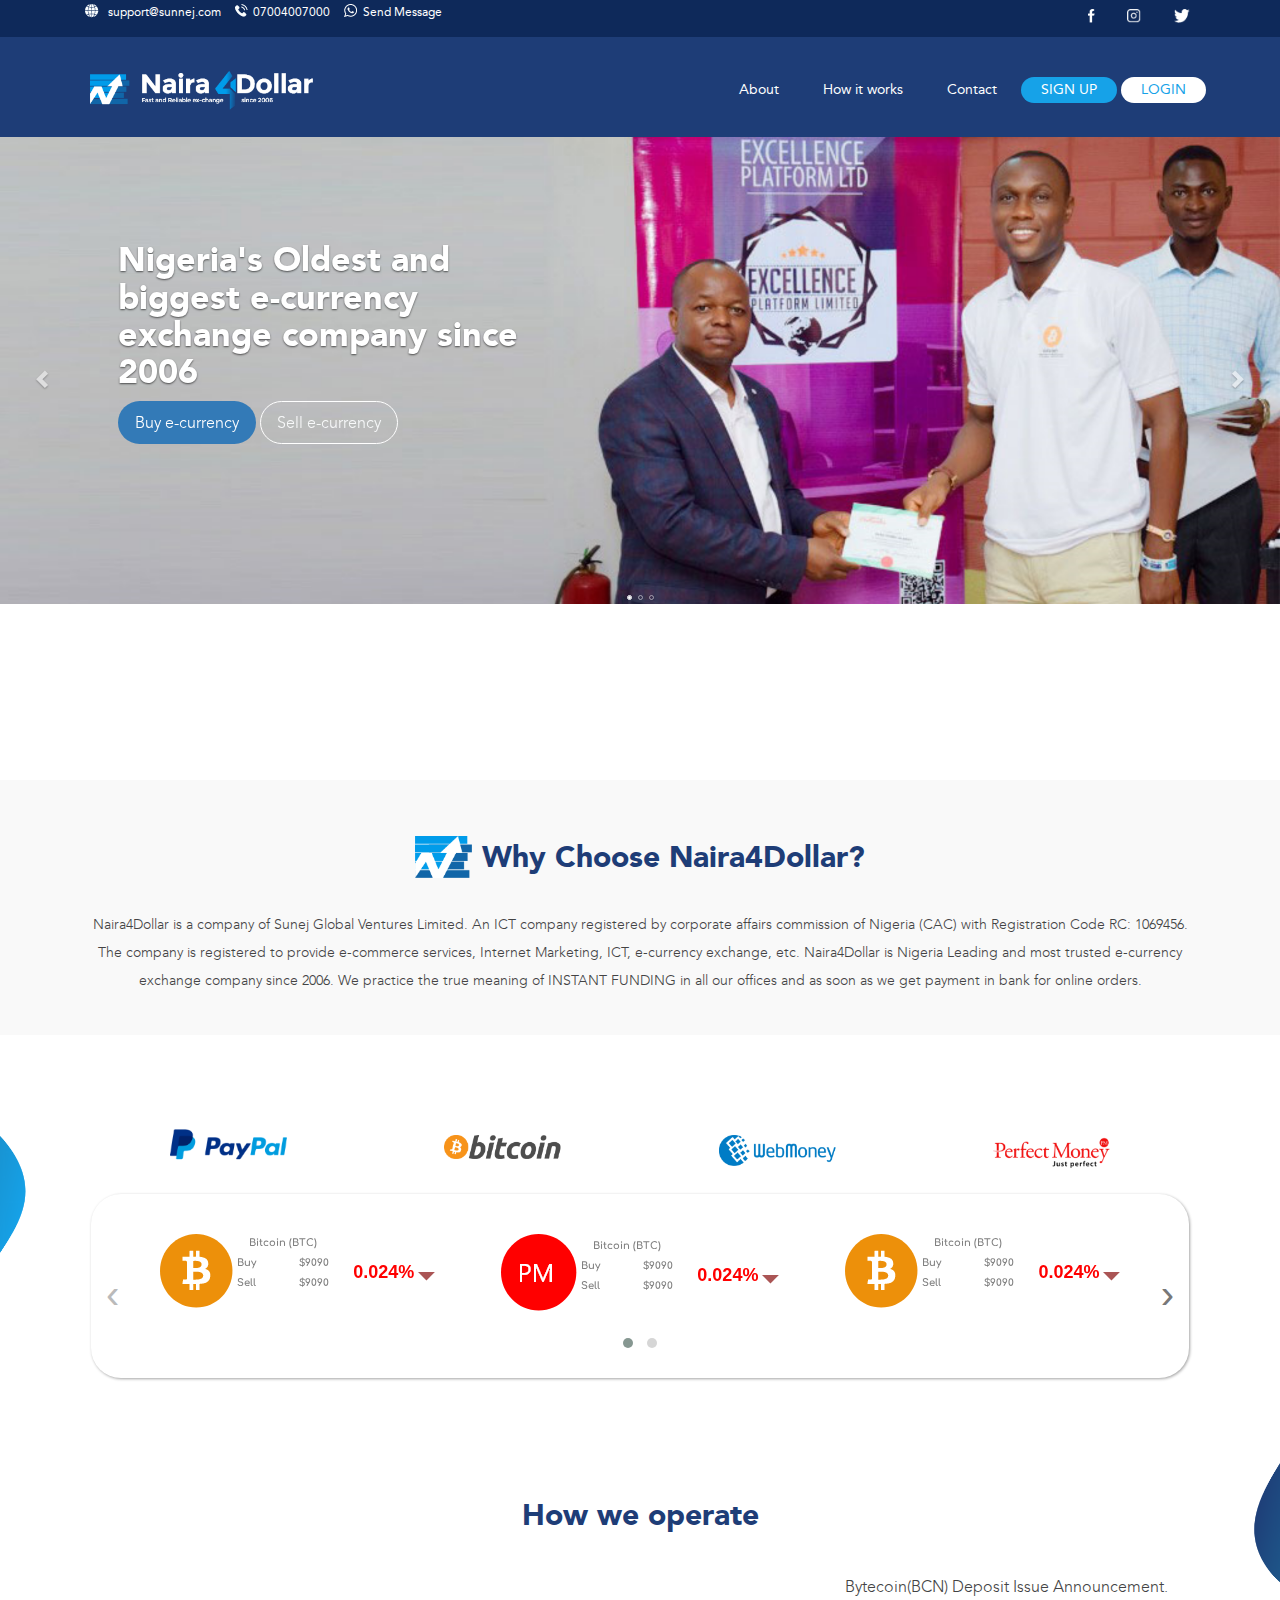
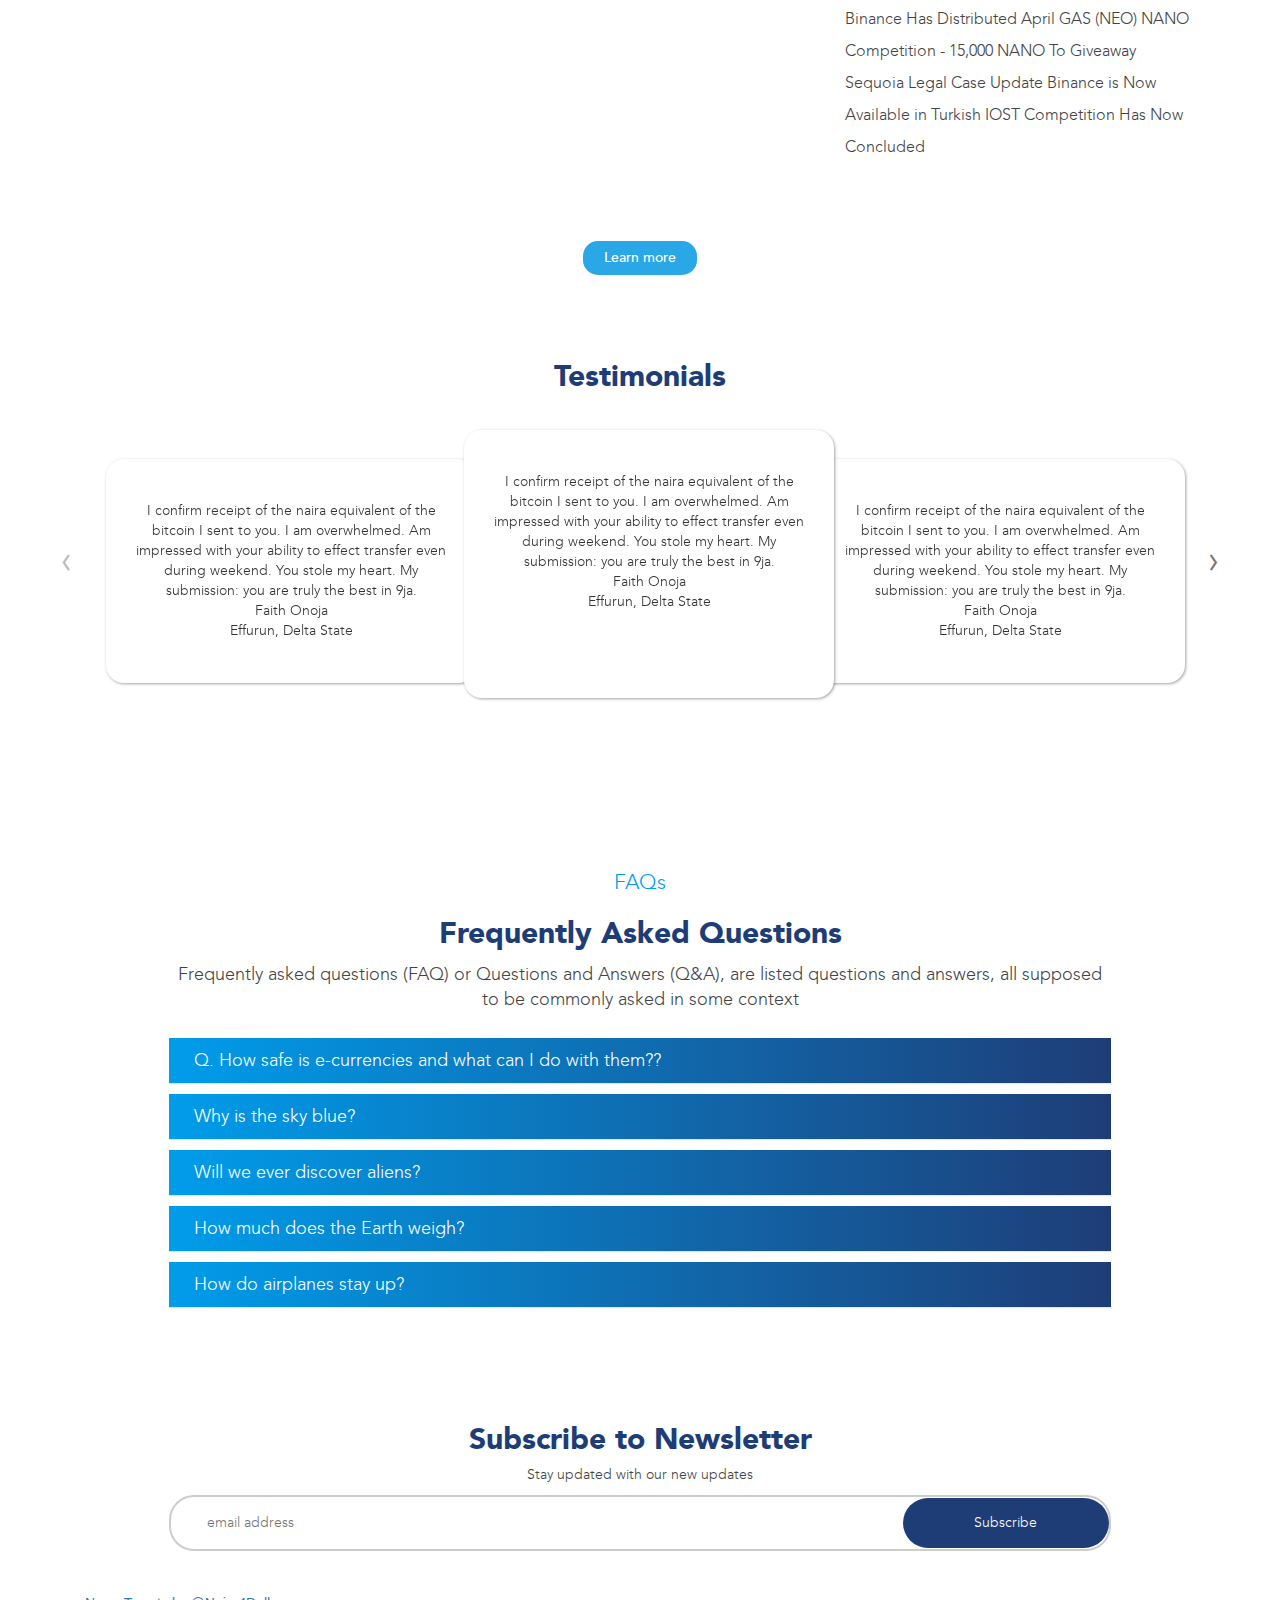
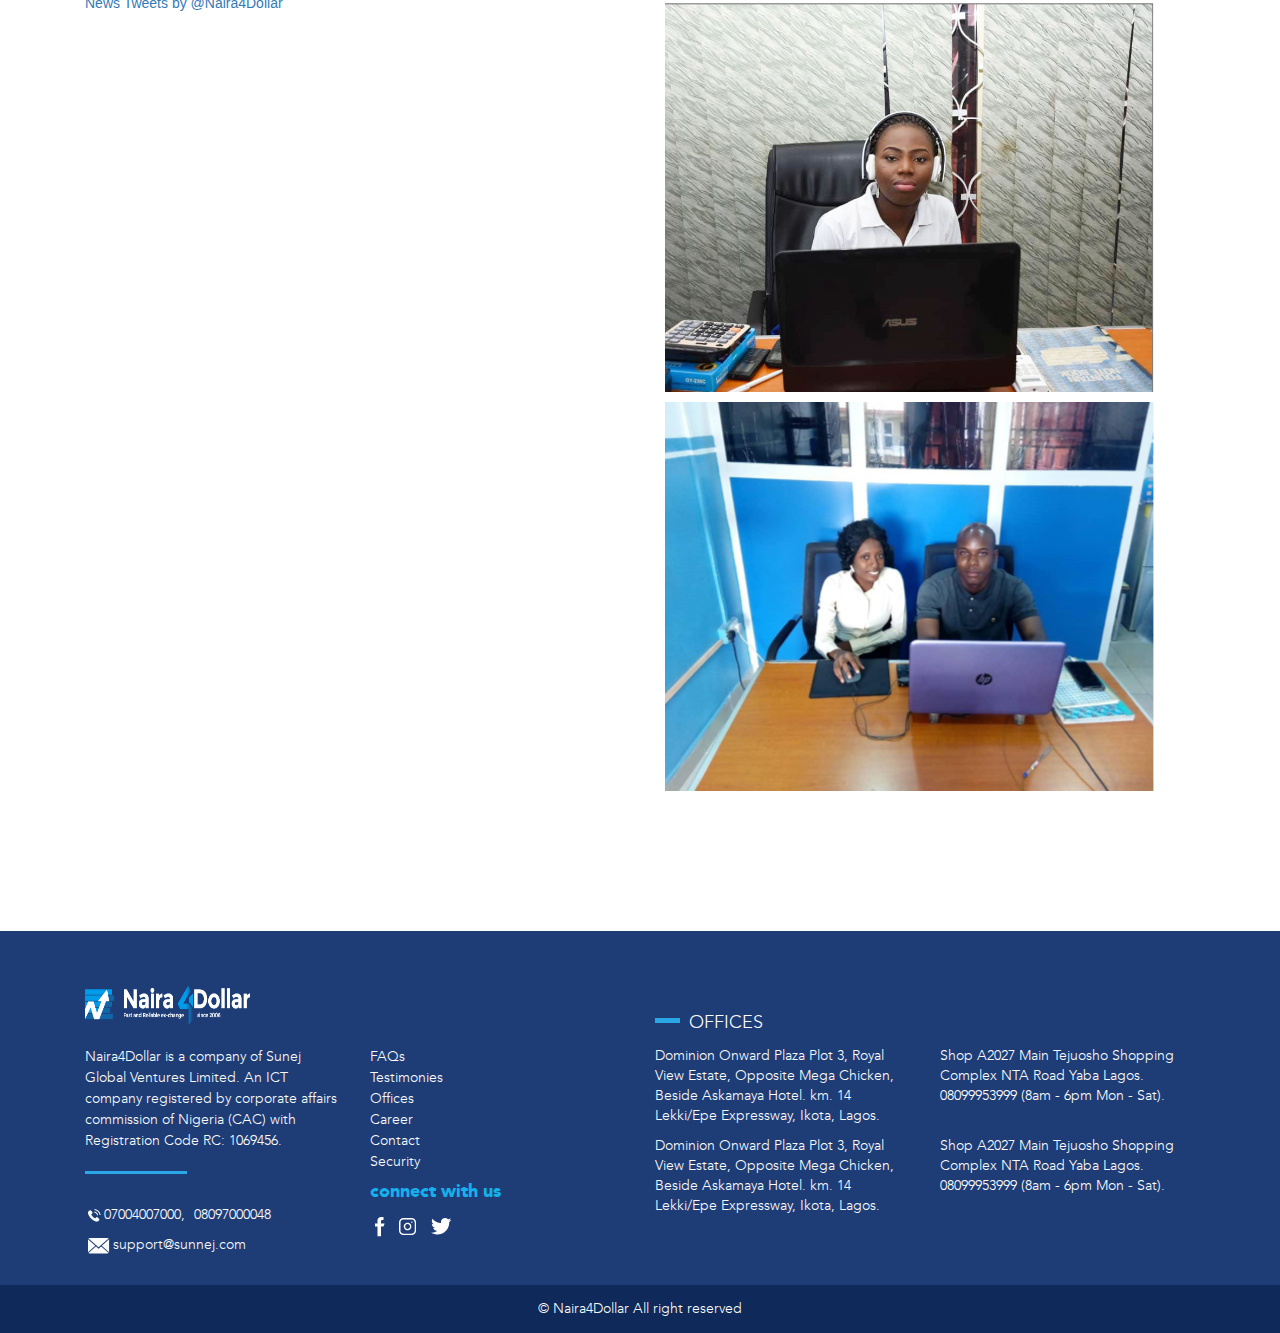
==== commit 41a094df: "bug fix" ====
--- a/index.html
+++ b/index.html
@@ -470,9 +470,22 @@
           </div>
         </div>
         <div class="container">
-          <div class="tweet-tweet"><a class="twitter-timeline" height="750" href="https://twitter.com/Naira4Dollar/favorites" data-widget-id="339222108657840128" data-chrome="nofooter ">News Tweets by @Naira4Dollar</a>
-            <script>!function(d,s,id){var js,fjs=d.getElementsByTagName(s)[0],p=/^http:/.test(d.location)?'http':'https';if(!d.getElementById(id)){js=d.createElement(s);js.id=id;js.src=p+"://platform.twitter.com/widgets.js";fjs.parentNode.insertBefore(js,fjs);}}(document,"script","twitter-wjs");</script>
-            </div>
+          <div class="row">
+              <div class="tweet-tweet col-md-6"><a class="twitter-timeline" height="750" href="https://twitter.com/Naira4Dollar/favorites" data-widget-id="339222108657840128" data-chrome="nofooter ">News Tweets by @Naira4Dollar</a>
+                <script>!function(d,s,id){var js,fjs=d.getElementsByTagName(s)[0],p=/^http:/.test(d.location)?'http':'https';if(!d.getElementById(id)){js=d.createElement(s);js.id=id;js.src=p+"://platform.twitter.com/widgets.js";fjs.parentNode.insertBefore(js,fjs);}}(document,"script","twitter-wjs");</script>
+              </div>
+              <div class="col-md-6 tweet-side">
+                <div class="img-one px-3 mt-3">
+                    <img class="img-fluid" src="./images/Mask Group 3.png" alt="">
+                </div>
+                <div class="img-two">
+                    <img class="img-fluid px-3 mt-3" src="./images/Mask Group 8.png" alt="" >
+                </div>
+                
+               
+              </div>
+          </div>
+          
             
         </div>
 
--- a/css/style.css
+++ b/css/style.css
@@ -322,6 +322,13 @@
   padding: 5px 0 5px 5px;
 }
 
+@media screen and (max-width: 600px) {
+  header .top-nav .float-right img {
+    width: 75%;
+    padding: 5px 3px !important;
+  }
+}
+
 header .top-nav a {
   text-decoration: none;
   color: #ffffff;
@@ -332,10 +339,22 @@
   font-size: 12px;
 }
 
+@media screen and (max) {
+  header .top-nav a {
+    padding-right: 7px;
+  }
+}
+
 @media screen and (max-width: 600px) {
   header .top-nav a {
     font-size: 7px;
     padding-left: 1px;
+  }
+}
+
+@media screen and (min-width: 1200px) {
+  header .top-nav a {
+    padding-right: 10px;
   }
 }
 
@@ -758,15 +777,33 @@
   }
 }
 
-@media (min-width: 1400px) and (max-width: 1700px) {
+@media (min-width: 1400px) and (max-width: 1501px) {
   .carousel-wrapper .carousel-caption {
     left: 13.2% !important;
   }
 }
 
-@media screen and (min-width: 1700px) {
+@media (max-width: 1679px) and (min-width: 1502px) {
+  .carousel-wrapper .carousel-caption {
+    left: 13.2% !important;
+  }
+}
+
+@media (max-width: 1802px) and (min-width: 1679px) {
   .carousel-wrapper .carousel-caption {
     left: 17.2% !important;
+  }
+}
+
+@media (max-width: 2026px) and (min-width: 1802px) {
+  .carousel-wrapper .carousel-caption {
+    left: 19.2% !important;
+  }
+}
+
+@media (min-width: 2026px) {
+  .carousel-wrapper .carousel-caption {
+    left: 22.7% !important;
   }
 }
 
@@ -889,15 +926,33 @@
   right: 1234px;
 }
 
-@media (min-width: 1400px) and (max-width: 1700px) {
+@media (min-width: 1400px) and (max-width: 1501px) {
   .weird-ellipse .ellipse-one {
-    right: 1364px;
-  }
-}
-
-@media screen and (min-width: 1700px) {
+    right: 1380px;
+  }
+}
+
+@media (max-width: 1689px) and (min-width: 1502px) {
   .weird-ellipse .ellipse-one {
-    right: 1540px;
+    right: 1525px;
+  }
+}
+
+@media (max-width: 1802px) and (min-width: 1690px) {
+  .weird-ellipse .ellipse-one {
+    right: 1580px;
+  }
+}
+
+@media (max-width: 2026px) and (min-width: 1802px) {
+  .weird-ellipse .ellipse-one {
+    right: 1680px;
+  }
+}
+
+@media (min-width: 2026px) {
+  .weird-ellipse .ellipse-one {
+    right: 1880px;
   }
 }
 
@@ -906,16 +961,39 @@
   left: 1234px;
 }
 
-@media (min-width: 1400px) and (max-width: 1700px) {
+@media (min-width: 1400px) and (max-width: 1501px) {
   .weird-ellipse .ellipse-two {
-    left: 1364px;
-  }
-}
-
-@media screen and (min-width: 1700px) {
+    left: 1380px;
+  }
+}
+
+@media (max-width: 1689px) and (min-width: 1502px) {
   .weird-ellipse .ellipse-two {
-    left: 1540px;
-  }
+    left: 1525px;
+  }
+}
+
+@media (max-width: 1802px) and (min-width: 1690px) {
+  .weird-ellipse .ellipse-two {
+    left: 1580px;
+  }
+}
+
+@media (max-width: 2026px) and (min-width: 1802px) {
+  .weird-ellipse .ellipse-two {
+    left: 1680px;
+  }
+}
+
+@media (min-width: 2026px) {
+  .weird-ellipse .ellipse-two {
+    left: 1880px;
+  }
+}
+
+.payment-images .owl-dots {
+  position: relative;
+  bottom: 25px;
 }
 
 .payment-images .row {
@@ -1344,6 +1422,12 @@
   width: 100% !important;
 }
 
+@media screen {
+  .tweet-side .img-two {
+    padding-bottom: 10em;
+  }
+}
+
 footer {
   background-color: #1E3D77;
   color: #ffffff;
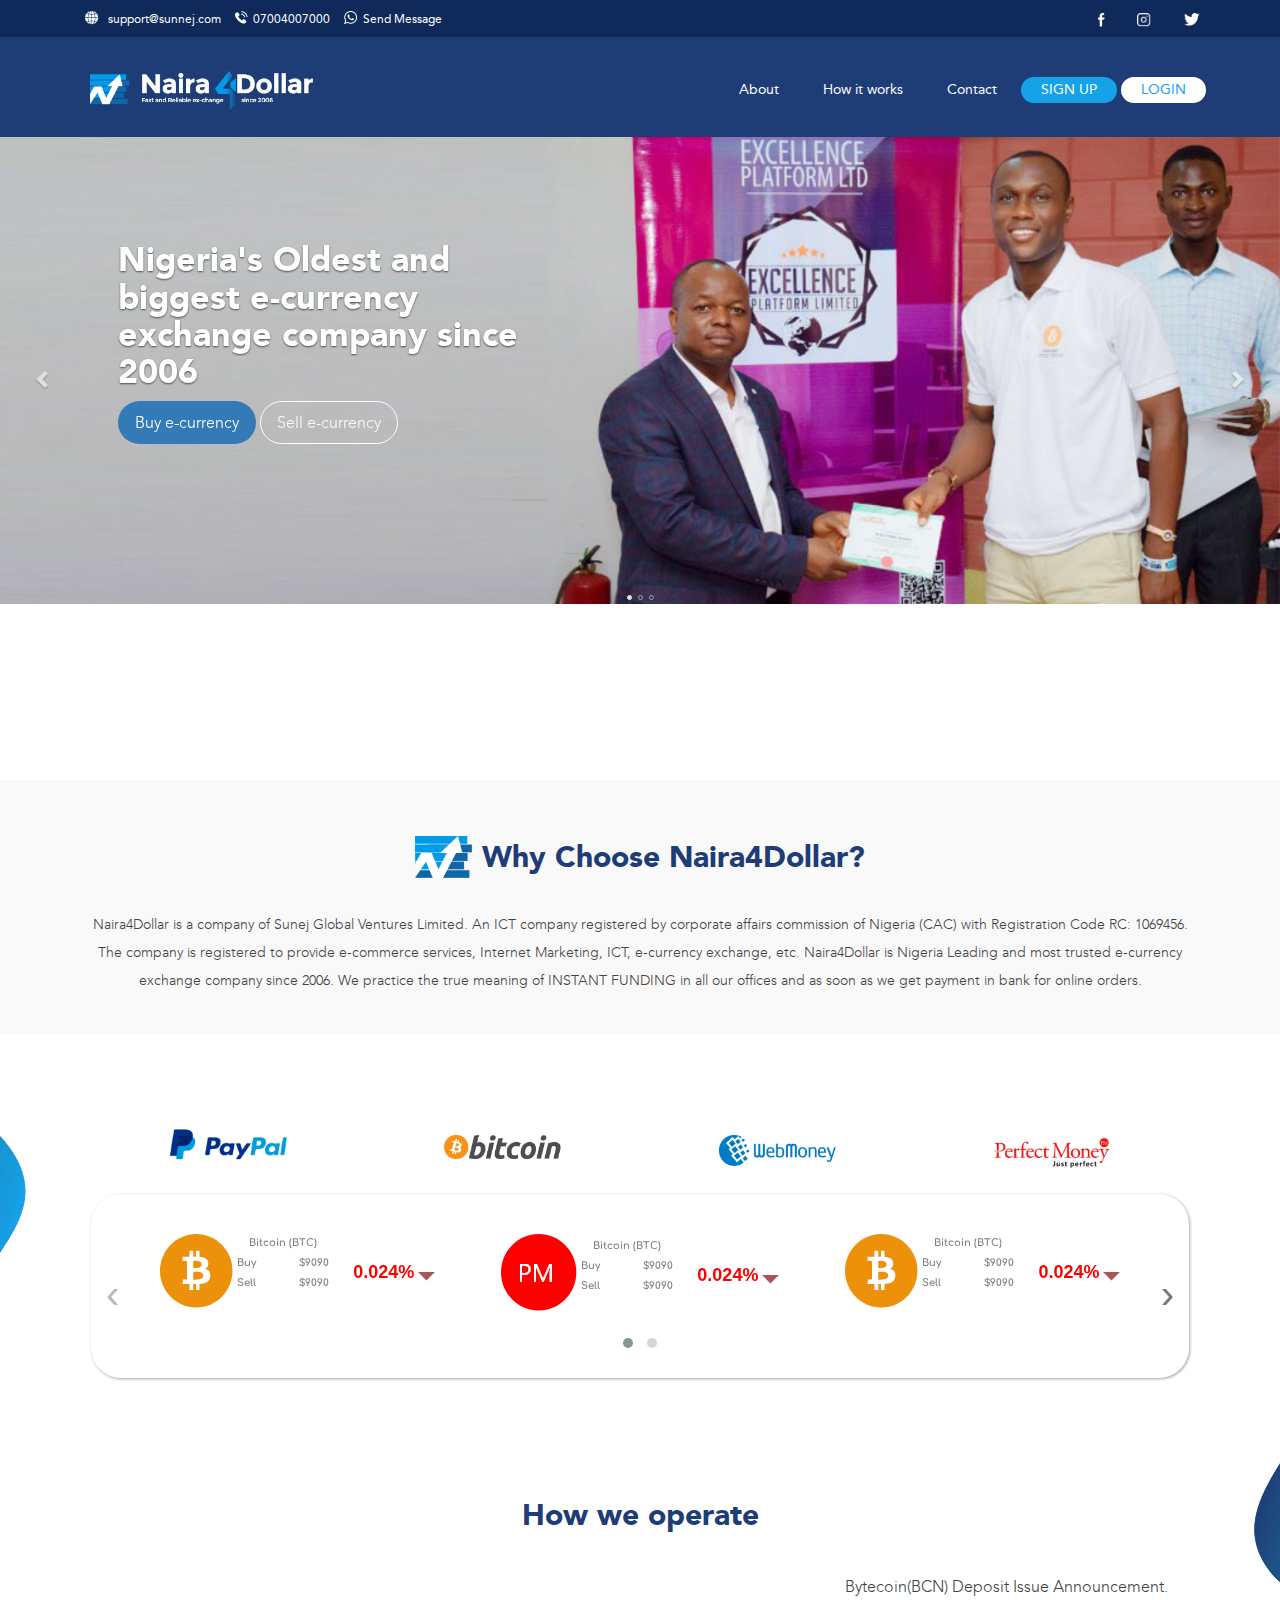
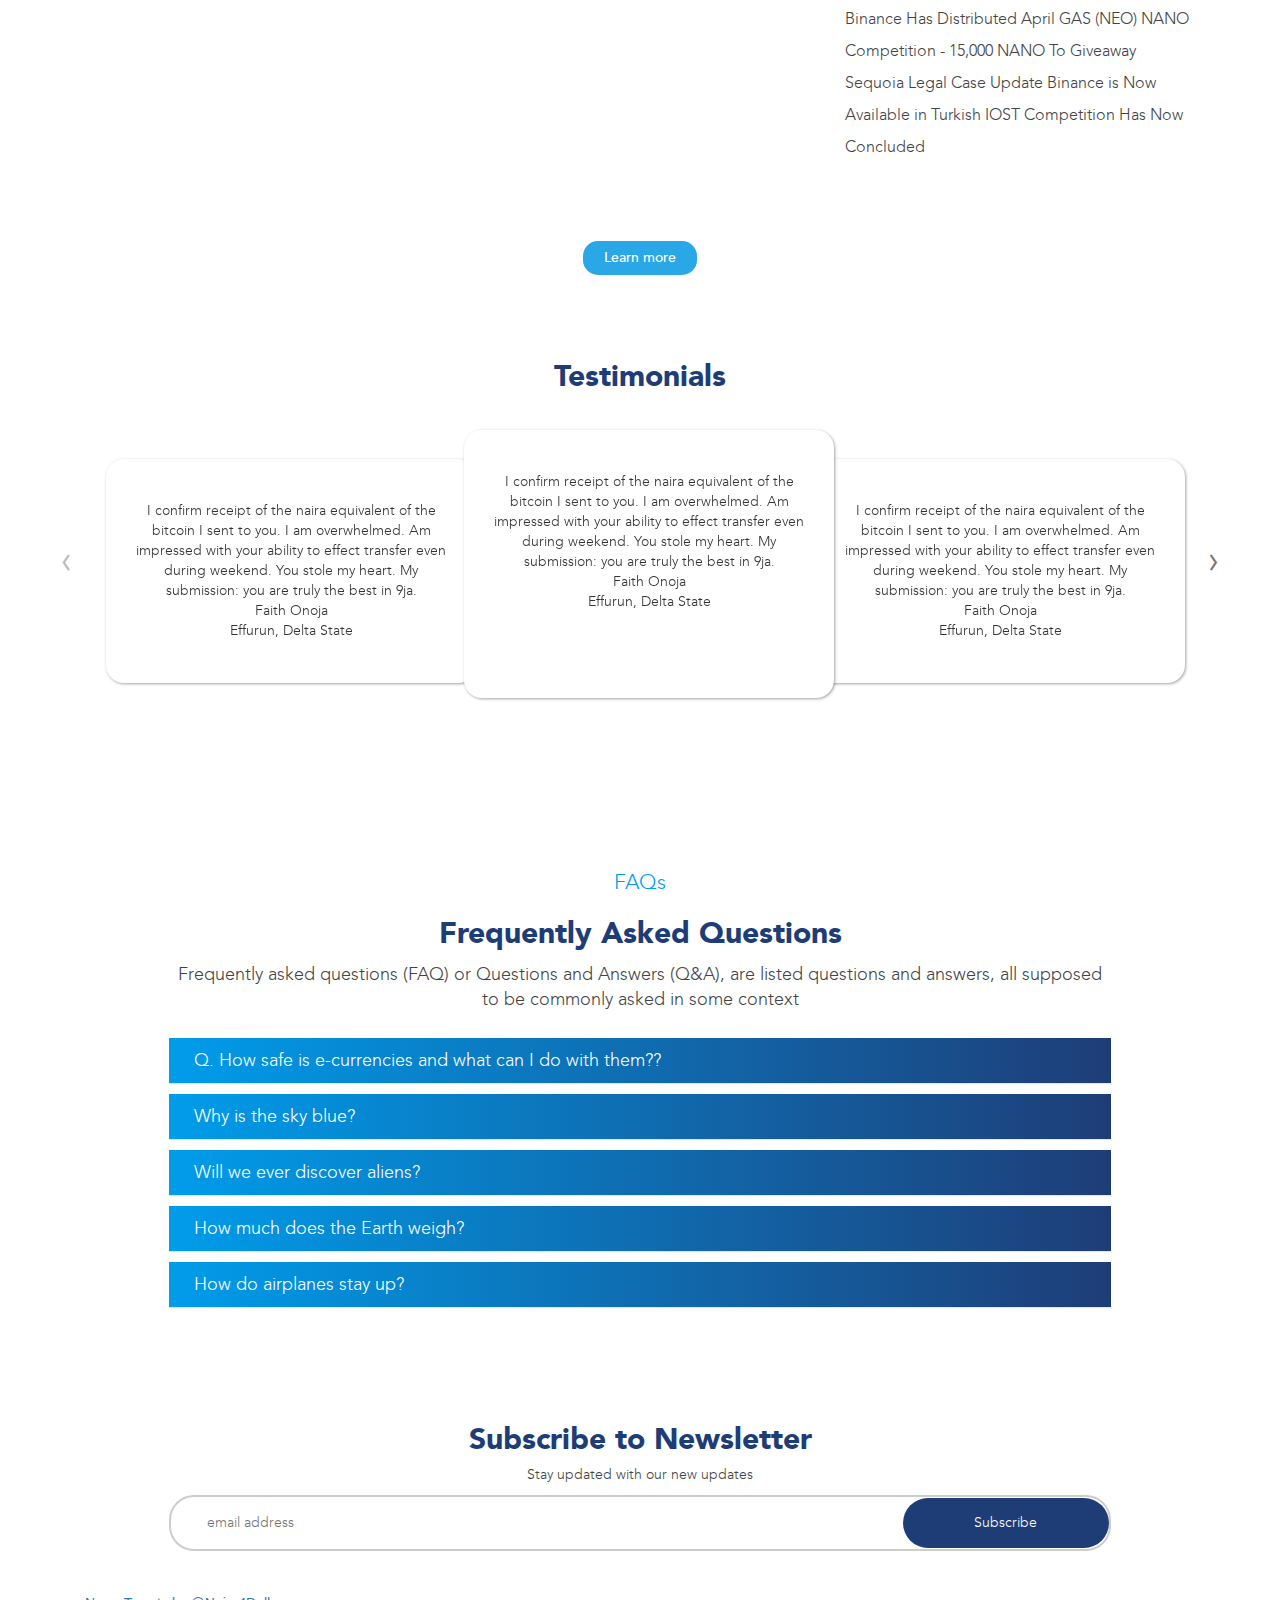
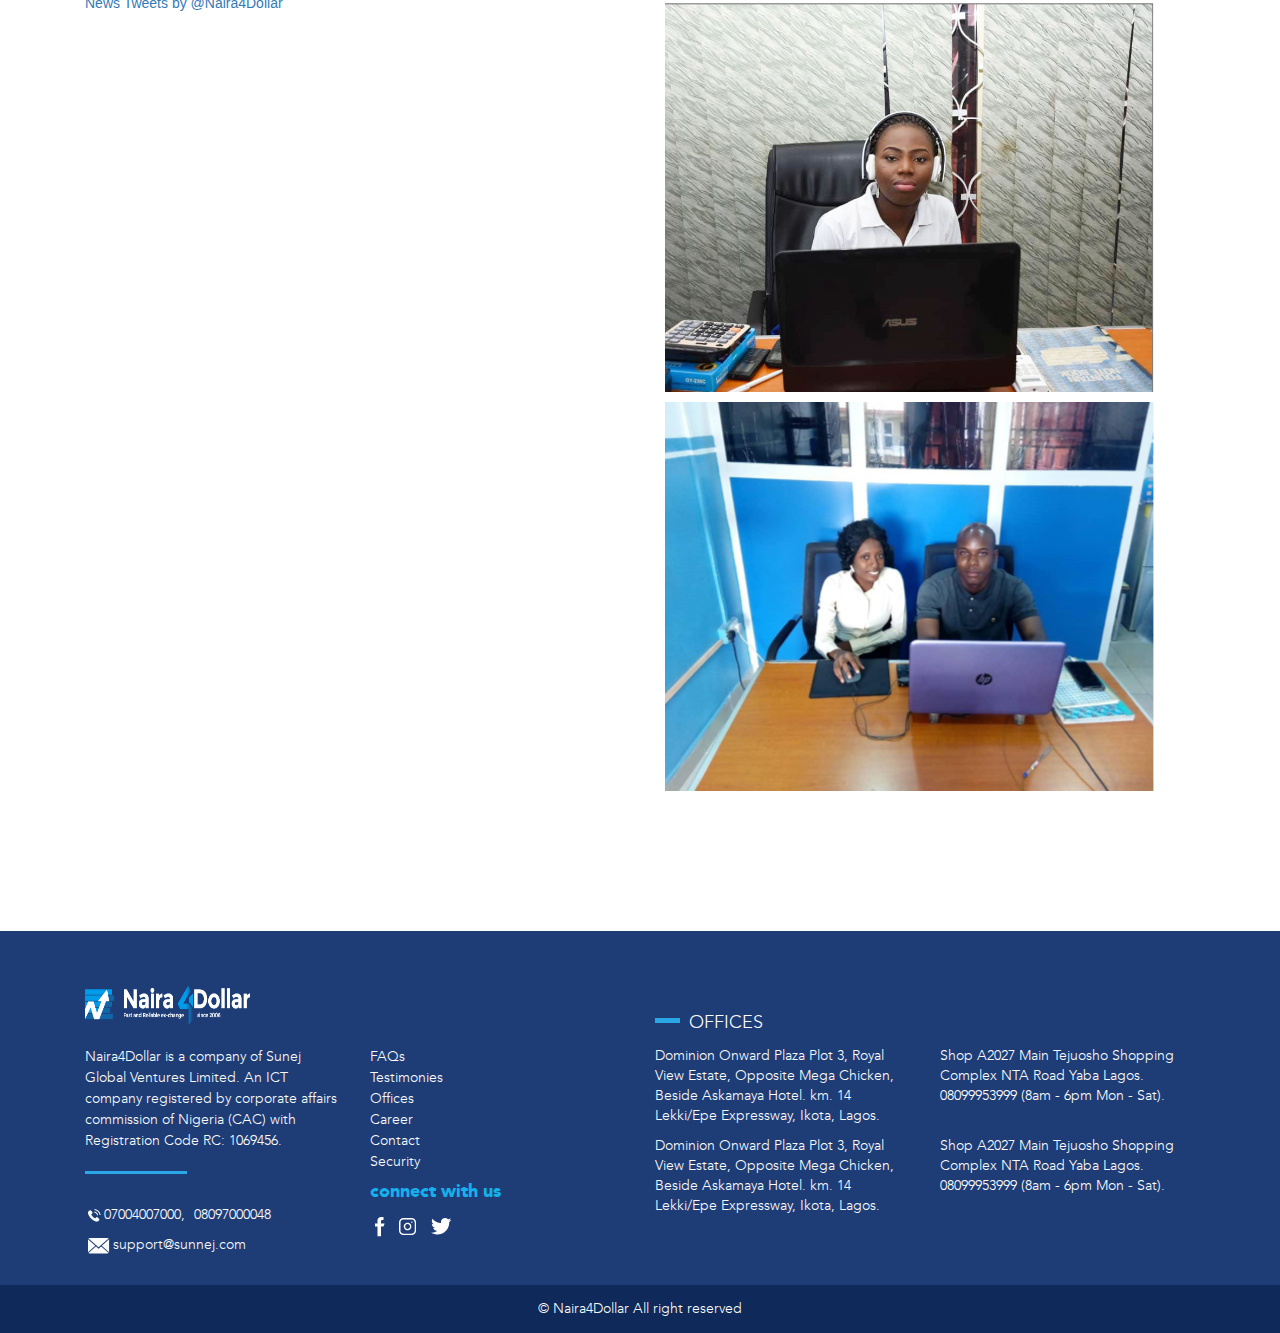
==== commit 6b350603: "flying birdie" ====
--- a/index.html
+++ b/index.html
@@ -46,12 +46,12 @@
         <header>
                 <div class="container top-nav">
                     <div class="row">
-                        <div class="col-lg-6 col-8">
+                        <div class="col-lg-6 col-xs-8">
                             <img src="./images/globe.png" alt="globe image"> <a href="mailto:support@sunnej.com">support@sunnej.com</a>
                             <img src="./images/call.png" alt="call image" /><a href="tel:+2347004007000">07004007000</a>
                             <img src="./images/whatsapp.png" alt="whatsapp image" /><a href="">Send Message</a>
                         </div>
-                        <div class="col-lg-6 col-4 padding-lr0">
+                        <div class="col-lg-6 col-xs-4 padding-lr0">
                             <span class="float-right">
                                 <a href="https://www.facebook.com/Naira4dollar-1039979582847102/" target="_blank" rel="noopener noreferrer"><img src="./images/facebook.png" alt=""></a> 
                                <a href="https://instagram.com/naira4dollar" target="_blank" rel="noopener noreferrer"><img src="./images/instagram.png" alt=""></a> 
@@ -470,7 +470,7 @@
           </div>
         </div>
         <div class="container">
-          <div class="row">
+          <div class="row" style="overflow-x: hidden">
               <div class="tweet-tweet col-md-6"><a class="twitter-timeline" height="750" href="https://twitter.com/Naira4Dollar/favorites" data-widget-id="339222108657840128" data-chrome="nofooter ">News Tweets by @Naira4Dollar</a>
                 <script>!function(d,s,id){var js,fjs=d.getElementsByTagName(s)[0],p=/^http:/.test(d.location)?'http':'https';if(!d.getElementById(id)){js=d.createElement(s);js.id=id;js.src=p+"://platform.twitter.com/widgets.js";fjs.parentNode.insertBefore(js,fjs);}}(document,"script","twitter-wjs");</script>
               </div>
--- a/css/style.css
+++ b/css/style.css
@@ -305,11 +305,24 @@
   font-family: "Avenir Roman" !important;
   position: relative;
   height: 37px;
+  padding-top: 7px;
+}
+
+@media screen and (max-width: 600px) {
+  header .top-nav .padding-lr0 {
+    padding-left: 0px !important;
+    padding-right: 0px !important;
+  }
+}
+
+header .top-nav .float-right {
+  position: absolute;
+  right: 0px !important;
 }
 
 header .top-nav .float-right img {
   width: 85%;
-  padding: 5px;
+  padding: 0px 5px;
 }
 
 header .top-nav .float-right img:nth-child(2) {
@@ -339,9 +352,13 @@
   font-size: 12px;
 }
 
-@media screen and (max) {
+header .top-nav a:nth-child(3) {
+  padding-right: 0px !important;
+}
+
+@media screen and (max-width: 500px) {
   header .top-nav a {
-    padding-right: 7px;
+    padding-right: 3px !important;
   }
 }
 
@@ -1422,6 +1439,12 @@
   width: 100% !important;
 }
 
+@media screen and (max-width: 500px) {
+  .tweet-tweet iframe {
+    max-width: 390px !important;
+  }
+}
+
 @media screen {
   .tweet-side .img-two {
     padding-bottom: 10em;
